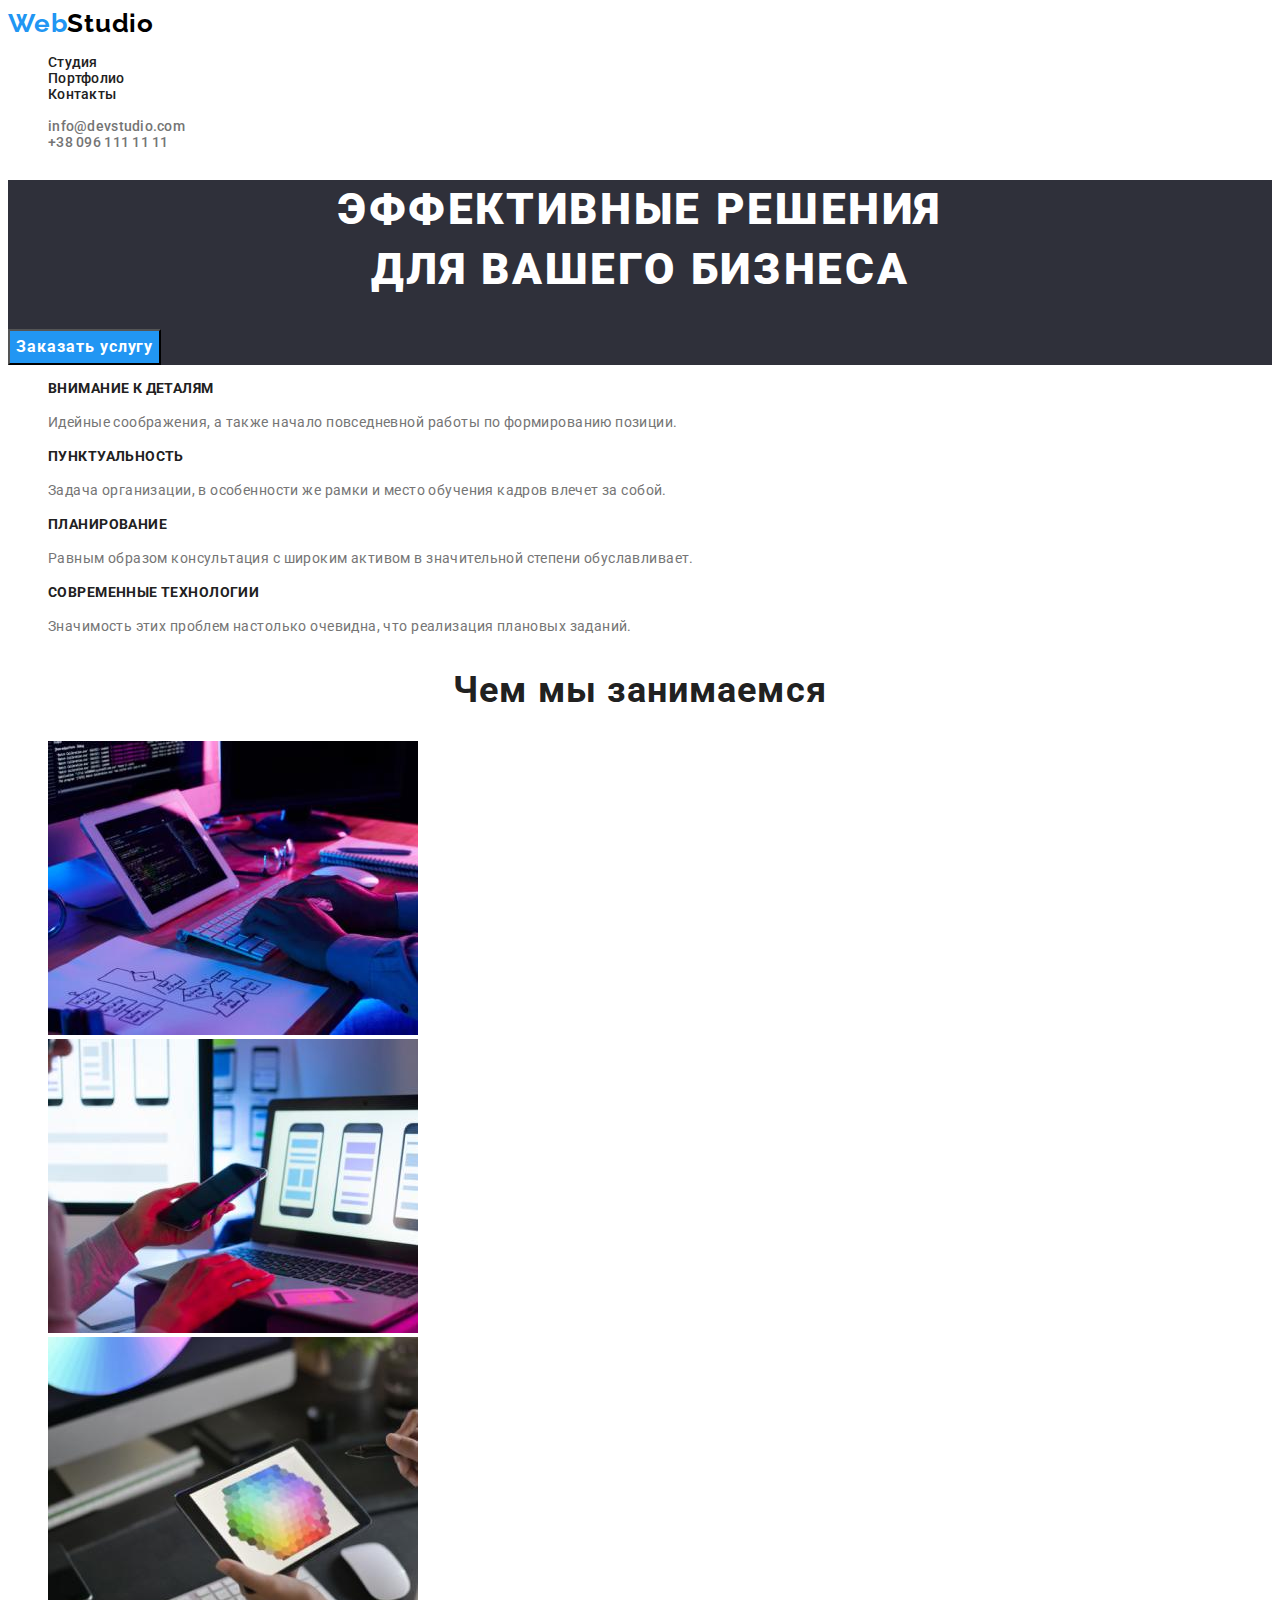
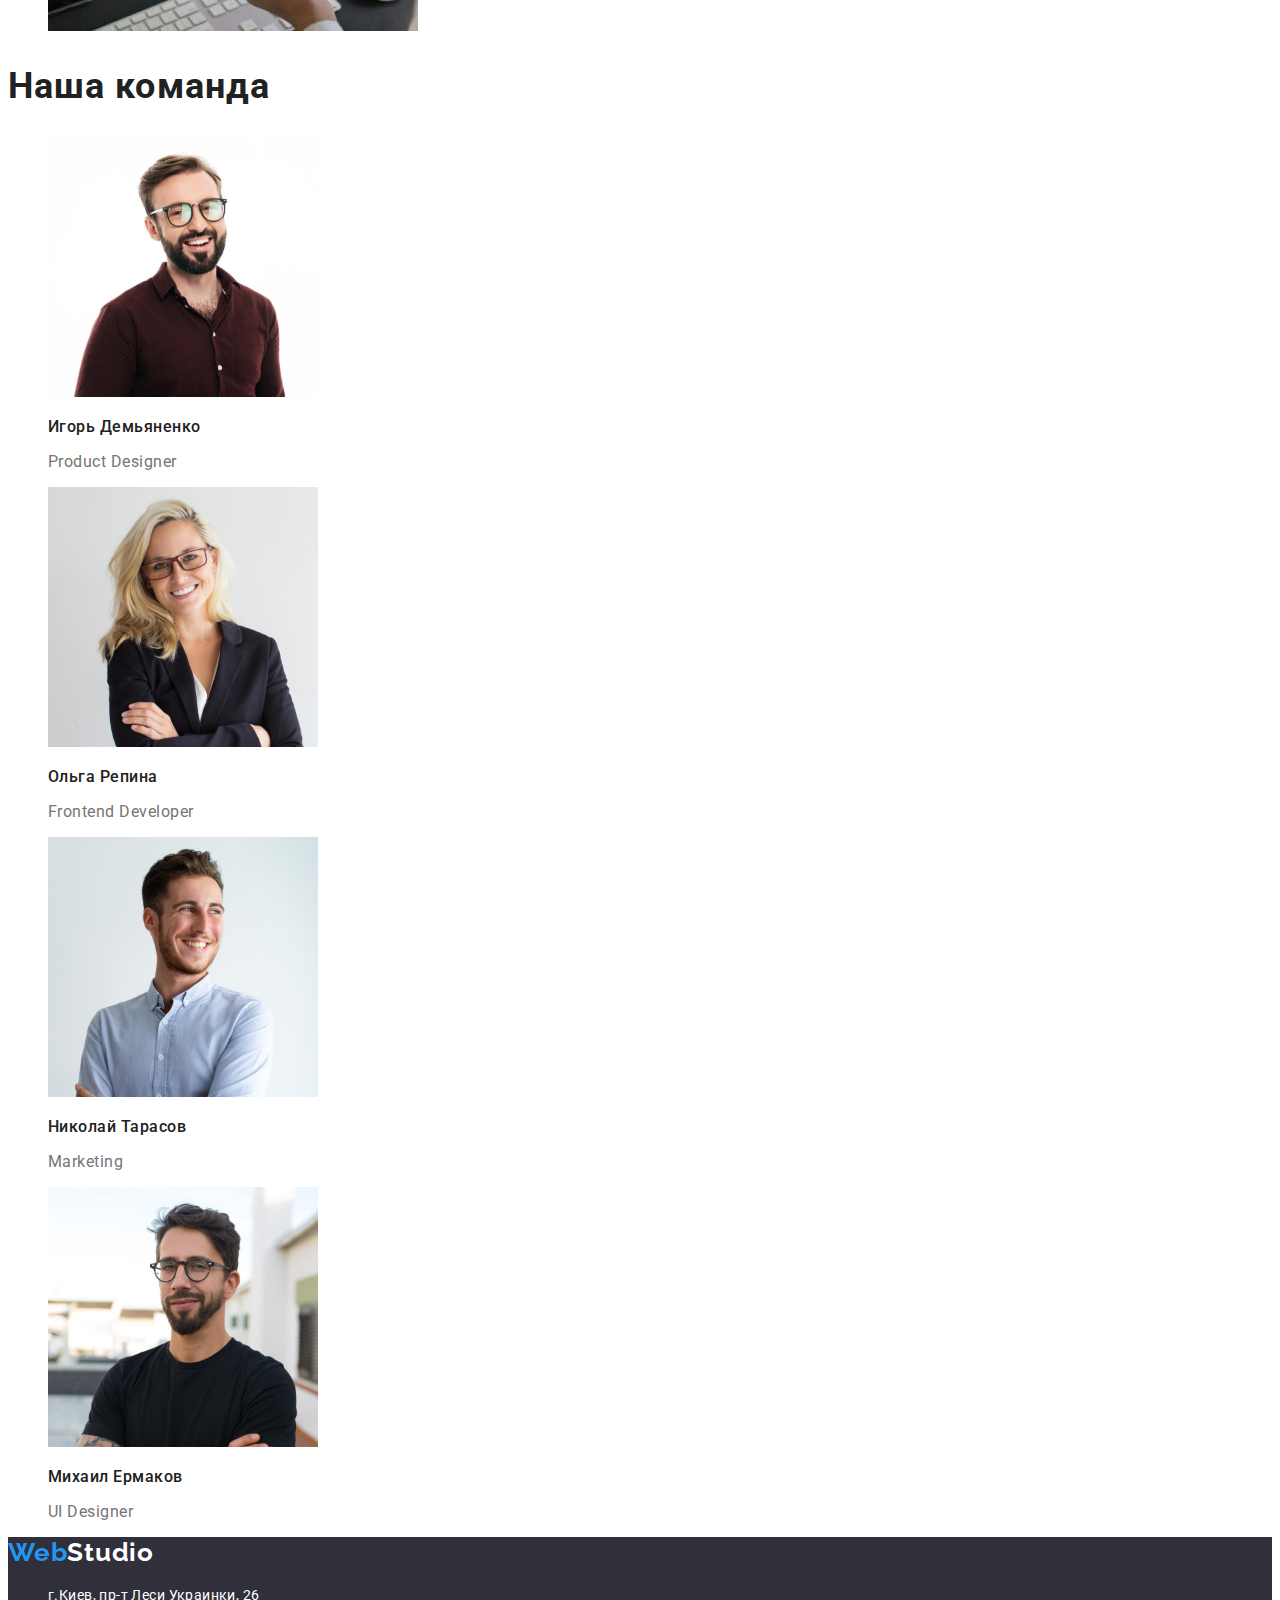
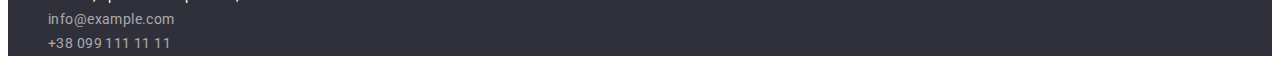
==== index.html @ 4996a62e "add" ====
<!DOCTYPE html>
<html lang="ru">
  <head>
    <meta charset="UTF-8" />
    <meta http-equiv="X-UA-Compatible" content="IE=edge" />
    <meta name="viewport" content="width=device-width, initial-scale=1.0" />
    <title>Wedstudio</title>
    <link rel="preconnect" href="https://fonts.googleapis.com">
    <link rel="preconnect" href="https://fonts.gstatic.com" crossorigin>
    <link href="https://fonts.googleapis.com/css2?family=Raleway:wght@700&family=Roboto:wght@400;500;700;900&display=swap" rel="stylesheet">
    <link rel="stylesheet" href="./css/style.css" />
  </head>
  <body>
    <header  class="header">
      <nav class="header-nav ">
        <a class="logo-header list" href ="./index.html" lang="en"><span class="logo-web">Web</span>Studio</span></a>
        <ul class="header-list">
          <li class="header-item"><a href="" class="header-link list">Студия</a></li>
          <li class="header-item" ><a href="./portfolio.html"class="header-link list">Портфолио</a></li>
          <li class="header-item "><a href="" class="header-link list">Контакты</a></li>
        </ul>
      </nav>
      <ul class="header-contacts list">
        <li class="header-item">
          <a href="mailto:info@devstudio.com" class="header-mail list">info@devstudio.com </a>
        </li>
        <li class="header-item">
          <a href="tel:+380961111111" class="header-tel list">+38 096 111 11 11 </a></li>
      </ul>
    </header>
    <main>
      <section class="hero">
        <h1 class="hero-title">Эффективные решения <br>для вашего бизнеса</h1>
        <button class="hero-btn" type="button" >Заказать услугу</button>
      </section >
      <section class="description">
        <ul class="description-list list">
          <li class="description-item">
            <h3 class="description-title">Внимание к деталям</h3>
            <p class="description-text">
              Идейные соображения, а также начало повседневной работы по
              формированию позиции.
            </p>
          </li>
          <li class="description-item">
            <h3 class="description-title" >Пунктуальность</h3>
            <p class="description-text" >
              Задача организации, в особенности же рамки и место обучения кадров
              влечет за собой.
            </p>
          </li>
          <li class="description-item">
            <h3 class="description-title">Планирование</h3>
            <p class="description-text">
              Равным образом консультация с широким активом в значительной
              степени обуславливает.
            </p>
          </li>
          <li class="description-item">
            <h3 class="description-title">Современные технологии</h3>
            <p class="description-text">
              Значимость этих проблем настолько очевидна, что реализация
              плановых заданий.
            </p>
          </li>
        </ul>
      </section>
      <section class="about">
        <h2 class="about-title">Чем мы занимаемся</h2>
        <ul class="about-picture list">
          <li>
            <img
              src="./images/computer.jpg"
              alt="computer"
              width="370"
              height="294"
            />
          </li>
          <li>
            <img
              src="./images/telephone.jpg"
              alt="telephone"
              width="370"
              height="294"
            />
          </li>
          <li>
            <img
              src="./images/tablet.jpg"
              alt="tablet"
              width="370"
              height="294"
            />
          </li>
        </ul>
      </section>
      <section class="team">
        <h2 class="team-title">Наша команда</h2>
        <ul class="team-picture">
          <li>
            <img
              src="./images/designer.jpg"
              alt="designer"
              width="270"
              height="260"
            />
            <h3 class="team-name">Игорь Демьяненко</h3>
            <p class="team-text">Product Designer</p>
          </li>
          <li>
            <img
              src="./images/developer.jpg"
              alt="developer"
              width="270"
              height="260"
            />
            <h3 class="team-name">Ольга Репина</h3>
            <p class="team-text">Frontend Developer</p>
          </li>
          <li>
            <img
              src="./images/marketing.jpg"
              alt="marketing"
              width="270"
              height="260"
            />
            <h3 class="team-name">Николай Тарасов</h3>
            <p class="team-text">Marketing</p>
          </li>
          <li>
            <img
              src="./images/designer 2.jpg"
              alt="designer 2"
              width="270"
              height="260"
            />
            <h3 class="team-name">Михаил Ермаков</h3>
            <p class="team-text">UI Designer</p>
          </li>
        </ul>
      </section>
    </main>
    <footer class="contact">
      <a class="logo-footer list" href ="/index.html" lang="en"><span class="logo-web">Web</span><span>Studio</span></a>
      <address class="contact-adress ">
        <ul class="contact-list list ">
          <li class="contact-item ">
            <a
              href =" https://g.page/stamp-capital?share"
              target="_blank"class="contact-map list"
              rel="noopener noreferrer nofollow"
              >г.Киев, пр-т Леси Украинки, 26</a
            >
          </li>
          <li><a href="mailto:info@example.com" class="contact-email list">info@example.com</a></li>
          <li><a class="contact-tel list" href="tel:+380991111111">+38 099 111 11 11</a></li>
        </ul>
      </address>
    </footer>
  </body>
</html>
---- css/style.css ----
:root {
   --first-text-color:  #212121;
   --secondary-text-color:#757575;
   --hover-color:  #2196F3;
}

body{
    font-family: 'Roboto', sans-serif;
}

.list{
    list-style: none;
}

.list{
    text-decoration: none;

}

/*-------------HEADER------*/

.logo-header
{
     font-family: 'Raleway',sans-serif;
     font-weight: 700;
     font-size: 26px;
     line-height: 1.19;
     letter-spacing: 0.03em; 
     color: #000000;
}   
.logo-web {
    font-family: 'Raleway', sans-serif;
    font-weight: 700;
    font-size: 26px;
    line-height: 1.19;
    letter-spacing: 0.03em;
    color: #2196F3;
}
.header-item{
    font-weight: 500;
     font-size: 14px;
    line-height: 1.14;
    list-style: none;
    letter-spacing: 0.02em;
    color: var(--first-text-color);
}


.header-link{
    font-weight: 500;
    font-size: 14px;
    line-height: 1.14;
    list-style: none;
    letter-spacing: 0.02em;
    color:var(--first-text-color);
}
.header-link:hover, 
.header-link:focus {
    color: var(--hover-color)
}

.header-mail{
    font-weight: 500;
    font-size: 14px;
    line-height: 1.14;
    letter-spacing: 0.02em;
    color: var(--secondary-text-color);
}
.header-mail:hover,
.header-mail:focus {
    color: var(--hover-color)}

.header-tel{
    font-weight: 500;
    font-size: 14px;
    line-height: 1.14;
    letter-spacing: 0.02em;
    color: var(--secondary-text-color);
 }
.header-tel:hover,
.header-tel:focus {
    color: var(--hover-color)
}
     /*--------HERO-----------*/
.hero {
    background:#2F303A;
}
    
.hero-title {
    font-weight: 900;
    font-size: 44px;
    line-height: 1.36;
    text-align: center;
    letter-spacing: 0.06em;
    text-transform: uppercase;
    color: #FFFFFF;
}
 .hero-btn {
    font-family:inherit;
    font-weight: 700;
    font-size: 16px;
    line-height: 1.88;
    display: flex;
    align-items: center;
    text-align: center;
    letter-spacing: 0.06em;
    cursor: pointer;
    color: #FFFFFF;
    background-color: #2196F3;} 
    
.hero-btn:hover,
.hero-btn:focus {
    background: #188CE8; 
}  



        /*--------DESCRIPTION-----------*/



.description-title {
    font-weight: 700;
    font-size: 14px;
    line-height: 1.14;
    letter-spacing: 0.03em;
    text-transform: uppercase;
    color:var(--first-text-color);
}

.description-text {
    font-weight: 400;
    font-size: 14px;
    line-height: 1.71;
    letter-spacing: 0.03em;
    color: var(--secondary-text-color);
}

/*---------------ABOUT---------*/

.about-title{
    font-weight: 700;
    font-size: 36px;
    line-height: 1.17;
    text-align: center;
    letter-spacing: 0.03em;
    color: var(--first-text-color);
}

/*---------------TEAM---------*/

.team-title {
    font-weight: 700;
    font-size: 36px;
    line-height: 1.17;
    letter-spacing: 0.03em;
    color: var(--first-text-color);
}

 .team-name {
    font-weight: 500;
    font-size: 16px;
    line-height: 1.19;
    letter-spacing: 0.03em;
    color: var(--first-text-color);
    
 }

 .team-picture {
    list-style: none;
    }

.team-text {
    font-weight: 400;
    font-size: 16px;
    line-height: 1.19;
    letter-spacing: 0.03em;
    color: var(--secondary-text-color);
}

/*---------------FOOTER--------*/

.logo-footer{
    font-family: 'Raleway', sans-serif;
    font-weight: 700;
    font-size: 26px;
    line-height: 1.19;
    letter-spacing: 0.03em;
    color: #FFFFFF;
}
.contact {
    background-color: #2F303A;;
}
.contact-adress {
    font-style: normal
}
.contact-map {
    font-style: normal;
    font-weight: 400;
    font-size: 14px;
    line-height: 1.71;
    letter-spacing: 0.03em;
    color: #FFFFFF;}

.contact-map:hover,
.contact-map:focus{
  color: var(--hover-color);
 }
.contact-email {
    font-style: normal;
    font-weight: 400;
    font-size: 14px;
    line-height: 1.71;
    letter-spacing: 0.03em;
    color: rgba(255, 255, 255, 0.6);
}
.contact-email:hover,
.contact-email:focus {
    color:var(--hover-color);
}
.contact-tel{
    font-style: normal;
    font-weight: 400;
    font-size: 14px;
    line-height: 1.71;
    letter-spacing: 0.03em;
    color: rgba(255, 255, 255, 0.6);
}
  .contact-tel:hover,
  .contact-tel:focus {
      color: var(--hover-color)

  }
   /*-----------------PORTFOLIO---------*/
    .button-link {
    font-family: inherit;
    font-weight: 500;
    font-size: 16px;
    line-height: 1.62;
    text-align: center;
    letter-spacing: 0.03em;
    cursor: pointer;
    color: #212121;
   }
    .button-link:hover,
    .button-link:focus {
     background: var(--hover-color);
     color: #FFFFFF;
    }
    .portfolio-title {
     font-weight: 700;
     font-size: 18px;
     line-height: 2;
     letter-spacing: 0.06em;   
     color: var(--first-text-color);
   }
    .portfolio-text {
    font-weight: 400;
    font-size: 16px;
    line-height: 1.88;
    letter-spacing: 0.03em;
    color: var(--secondary-text-color);
    }
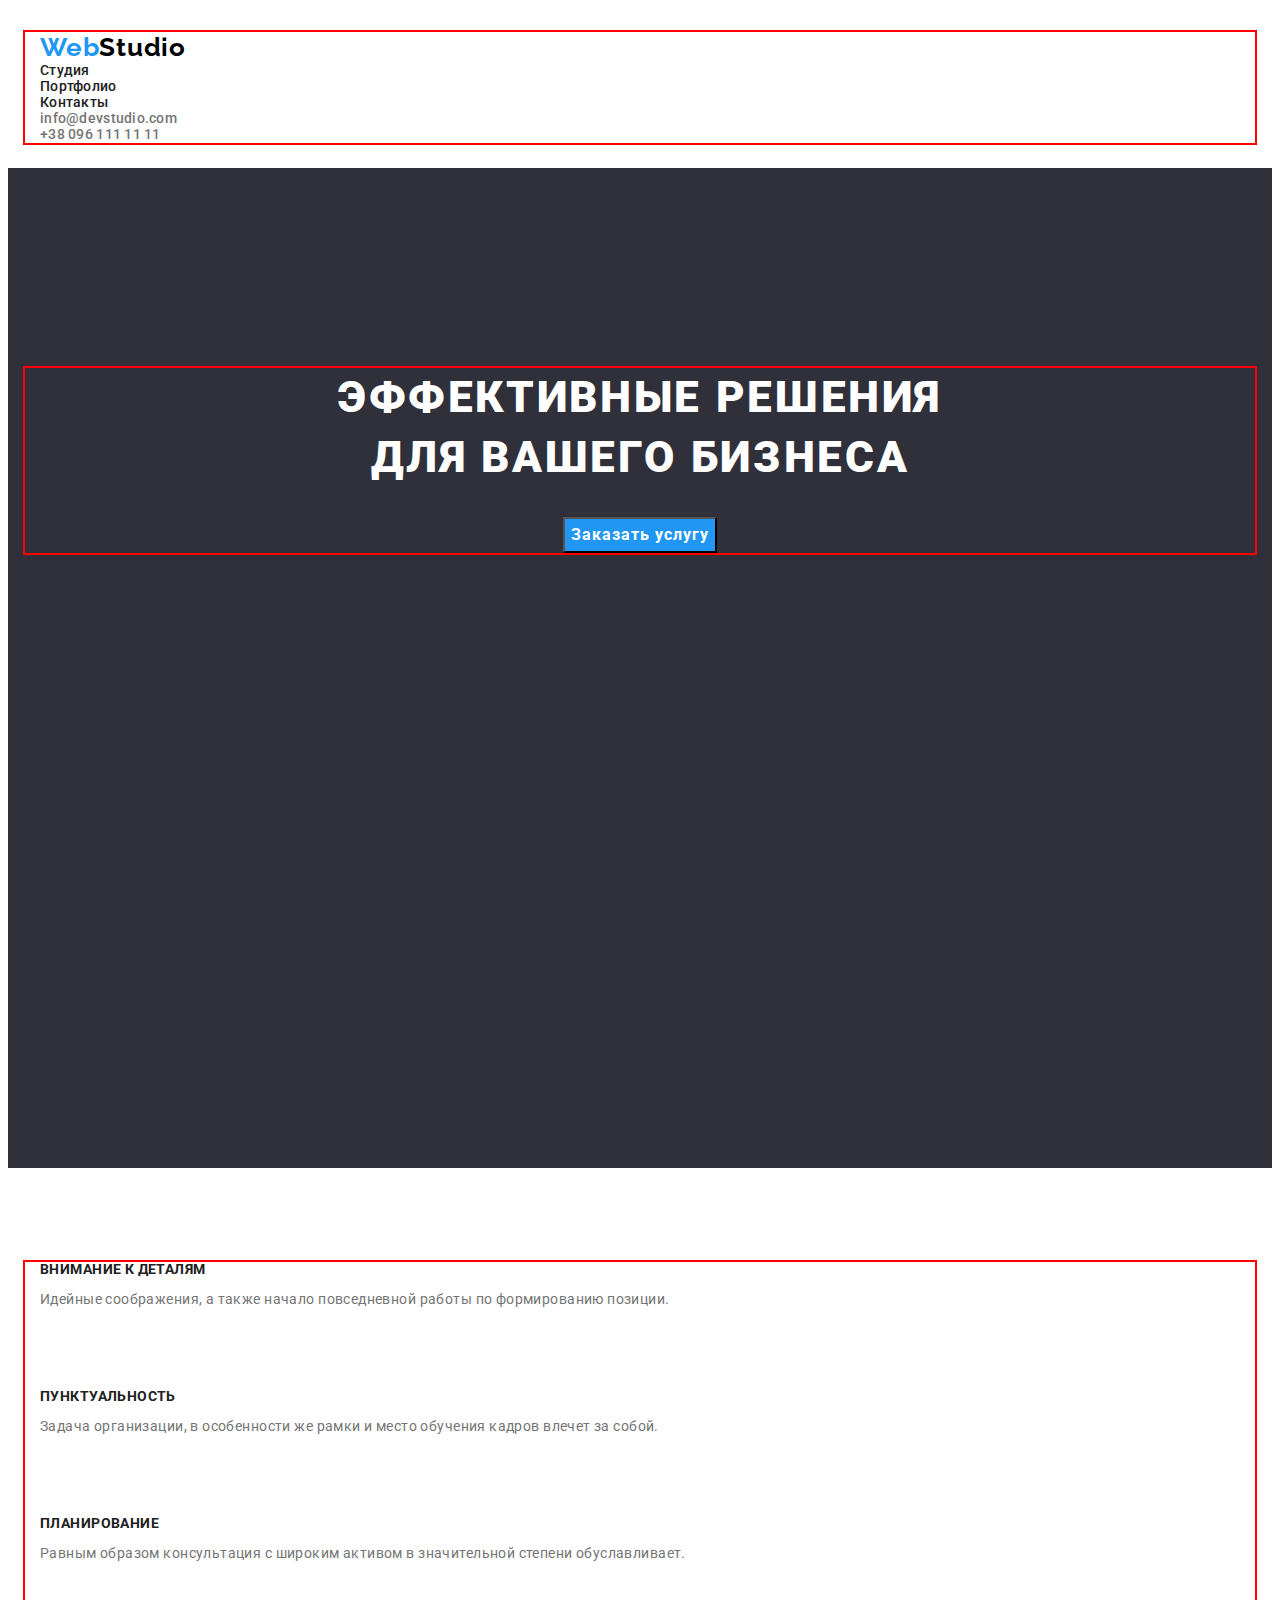
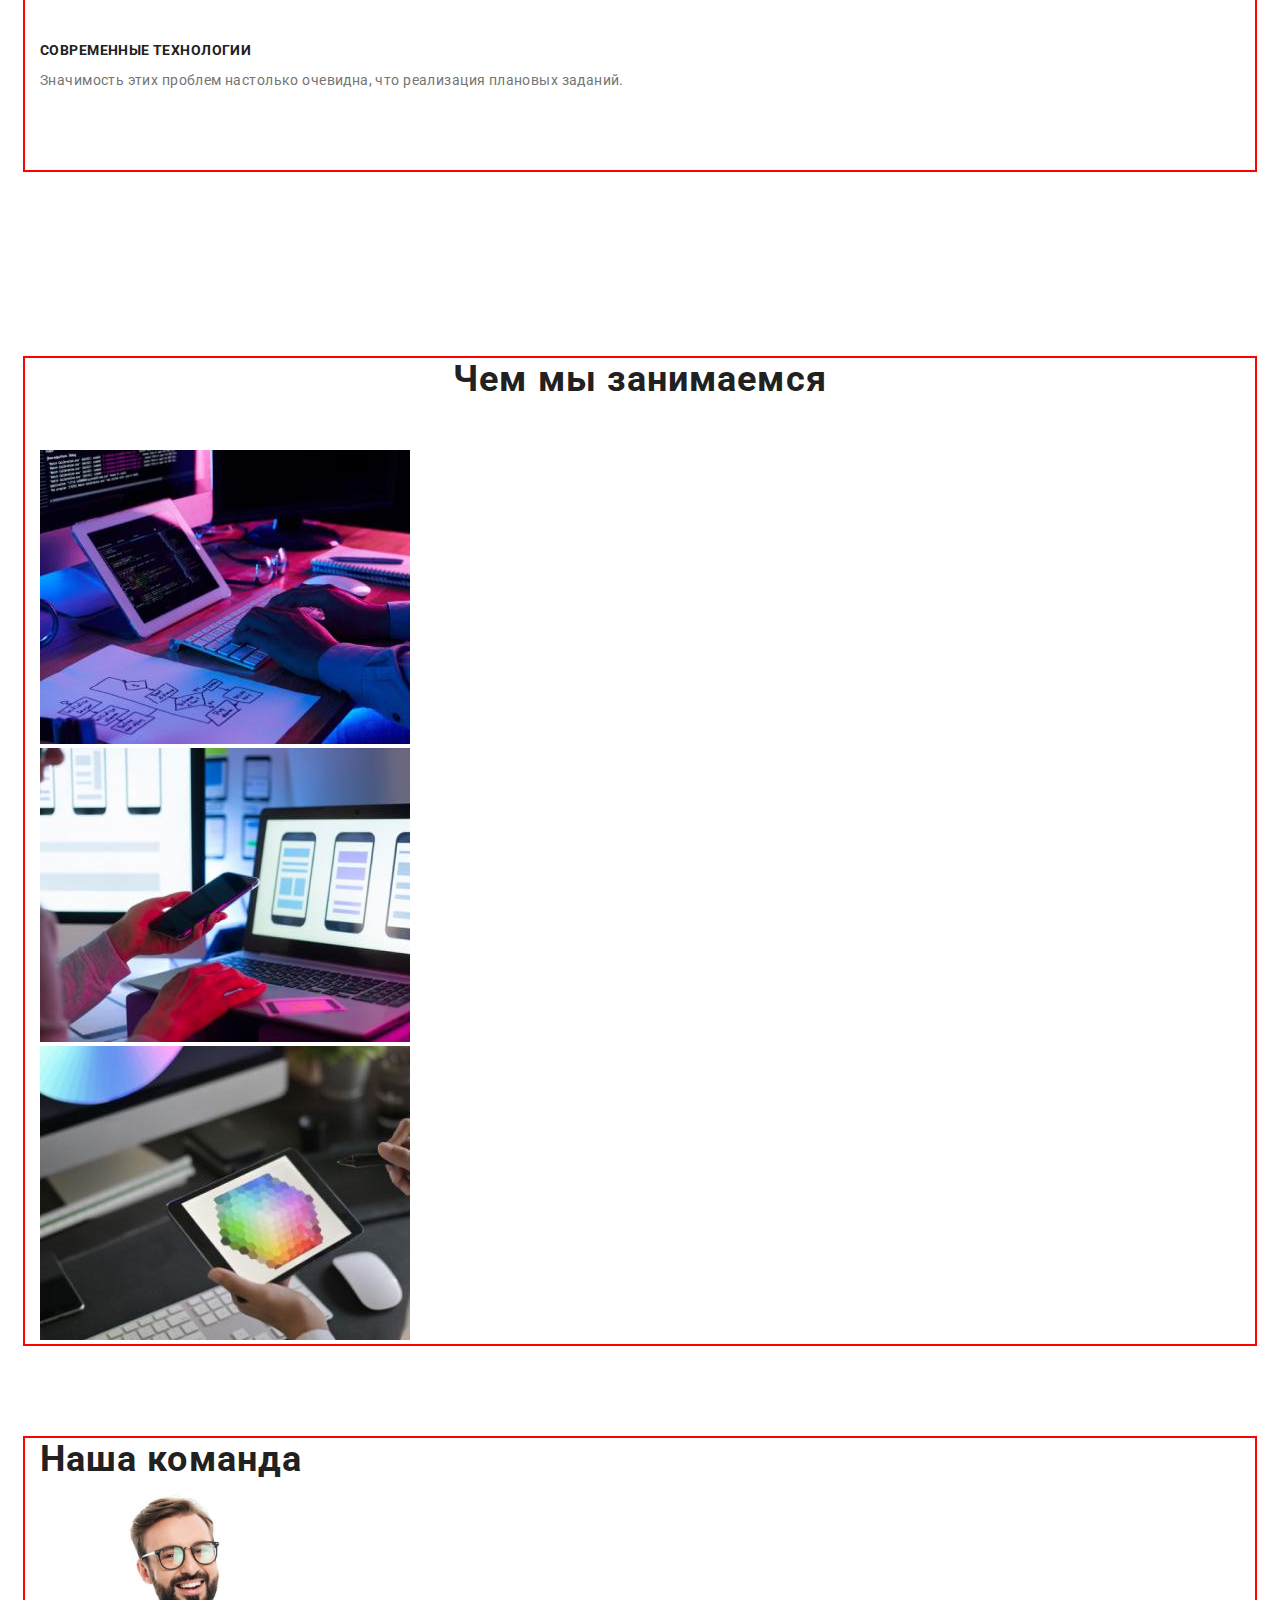
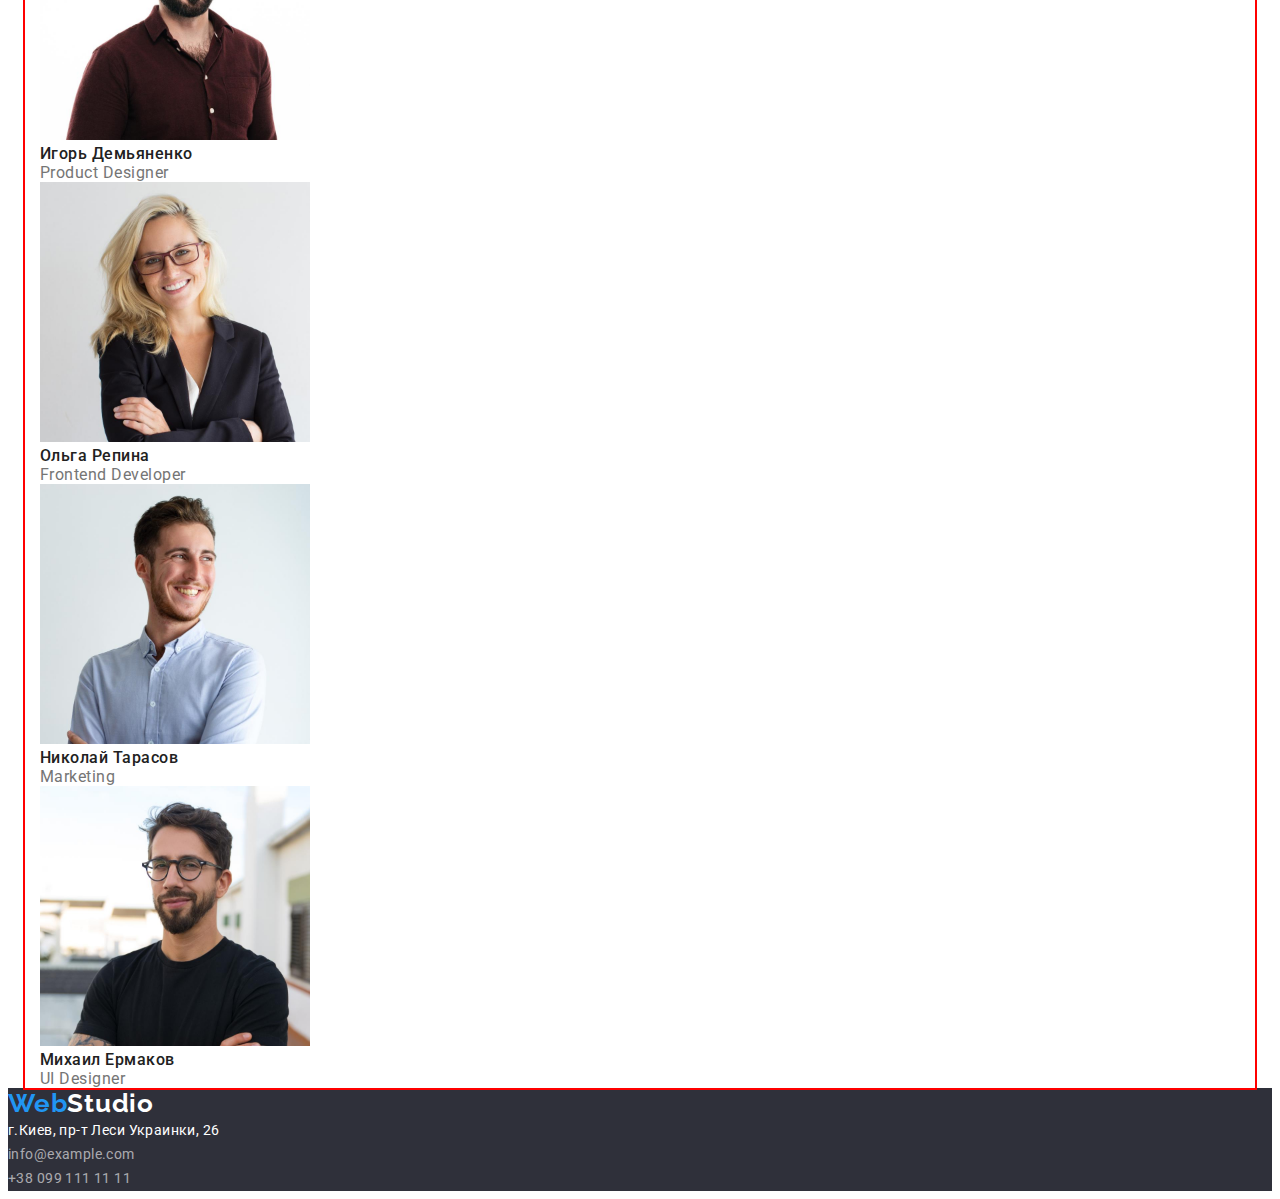
==== commit 8582ff42: "add" ====
--- a/index.html
+++ b/index.html
@@ -9,9 +9,11 @@
     <link rel="preconnect" href="https://fonts.gstatic.com" crossorigin>
     <link href="https://fonts.googleapis.com/css2?family=Raleway:wght@700&family=Roboto:wght@400;500;700;900&display=swap" rel="stylesheet">
     <link rel="stylesheet" href="./css/style.css" />
+    <link rel="stylesheet" href="https://cdnjs.cloudflare.com/ajax/libs/modern-normalize/1.1.0/modern-normalize.min.css" integrity="sha512-wpPYUAdjBVSE4KJnH1VR1HeZfpl1ub8YT/NKx4PuQ5NmX2tKuGu6U/JRp5y+Y8XG2tV+wKQpNHVUX03MfMFn9Q==" crossorigin="anonymous" referrerpolicy="no-referrer" />
   </head>
   <body>
     <header  class="header">
+      <div class="container">
       <nav class="header-nav ">
         <a class="logo-header list" href ="./index.html" lang="en"><span class="logo-web">Web</span>Studio</span></a>
         <ul class="header-list">
@@ -27,13 +29,17 @@
         <li class="header-item">
           <a href="tel:+380961111111" class="header-tel list">+38 096 111 11 11 </a></li>
       </ul>
+    </div>
     </header>
     <main>
       <section class="hero">
-        <h1 class="hero-title">Эффективные решения <br>для вашего бизнеса</h1>
+        <div class="container">
+        <h1 class="hero-title">Эффективные решения для вашего бизнеса</h1>
         <button class="hero-btn" type="button" >Заказать услугу</button>
-      </section >
-      <section class="description">
+      </div>
+    </section >
+      <section class="description section">
+        <div class="container">
         <ul class="description-list list">
           <li class="description-item">
             <h3 class="description-title">Внимание к деталям</h3>
@@ -64,9 +70,11 @@
             </p>
           </li>
         </ul>
+      </div>
       </section>
-      <section class="about">
-        <h2 class="about-title">Чем мы занимаемся</h2>
+      <section class="about section">
+        <div class="container">
+         <h2 class="about-title">Чем мы занимаемся</h2>
         <ul class="about-picture list">
           <li>
             <img
@@ -92,9 +100,11 @@
               height="294"
             />
           </li>
-        </ul>
-      </section>
+        </ul> 
+        </div>
+    </section>
       <section class="team">
+        <div class="container">
         <h2 class="team-title">Наша команда</h2>
         <ul class="team-picture">
           <li>
@@ -138,6 +148,7 @@
             <p class="team-text">UI Designer</p>
           </li>
         </ul>
+      </div>
       </section>
     </main>
     <footer class="contact">
--- a/css/style.css
+++ b/css/style.css
@@ -4,6 +4,15 @@
    --hover-color:  #2196F3;
 }
 
+p, h1, h2, h3, h4 ,h5, h6{
+    margin: 0;
+}
+
+ul, ol {
+    margin: 0;
+    padding-left: 0;
+}
+
 body{
     font-family: 'Roboto', sans-serif;
 }
@@ -14,10 +23,28 @@
 
 .list{
     text-decoration: none;
-
-}
-
+    
+}
+
+.container{
+    width: 1200px;
+    margin-left: auto;
+    margin-right: auto;
+    padding-left: 15px;
+    padding-right: 15px;
+    outline: 2px solid red;
+}
+ .section{
+    padding-top: 94px;
+    padding-bottom: 94px;
+ }
 /*-------------HEADER------*/
+
+.header{
+    padding-top: 24px;
+    padding-bottom: 25px;
+}
+
 
 .logo-header
 {
@@ -84,8 +111,14 @@
      /*--------HERO-----------*/
 .hero {
     background:#2F303A;
-}
-    
+    padding-top: 200px;
+    padding-bottom: 200px;
+    text-align: center;
+    height: 600px;
+    
+   
+    
+}   
 .hero-title {
     font-weight: 900;
     font-size: 44px;
@@ -94,6 +127,10 @@
     letter-spacing: 0.06em;
     text-transform: uppercase;
     color: #FFFFFF;
+    margin-left: auto;
+    margin-right: auto;
+    margin-bottom: 30px;
+    max-width: 696px;
 }
  .hero-btn {
     font-family:inherit;
@@ -106,7 +143,10 @@
     letter-spacing: 0.06em;
     cursor: pointer;
     color: #FFFFFF;
-    background-color: #2196F3;} 
+    background-color: #2196F3;
+    margin-left: auto;
+    margin-right: auto;
+} 
     
 .hero-btn:hover,
 .hero-btn:focus {
@@ -117,7 +157,11 @@
 
         /*--------DESCRIPTION-----------*/
 
-
+ 
+    
+ .description-list{
+    margin-right: 30px;
+ }
 
 .description-title {
     font-weight: 700;
@@ -126,6 +170,7 @@
     letter-spacing: 0.03em;
     text-transform: uppercase;
     color:var(--first-text-color);
+    margin-bottom: 10px;
 }
 
 .description-text {
@@ -134,9 +179,12 @@
     line-height: 1.71;
     letter-spacing: 0.03em;
     color: var(--secondary-text-color);
+    height: 101px;
+   
 }
 
 /*---------------ABOUT---------*/
+
 
 .about-title{
     font-weight: 700;
@@ -145,6 +193,7 @@
     text-align: center;
     letter-spacing: 0.03em;
     color: var(--first-text-color);
+    margin-bottom: 50px;
 }
 
 /*---------------TEAM---------*/
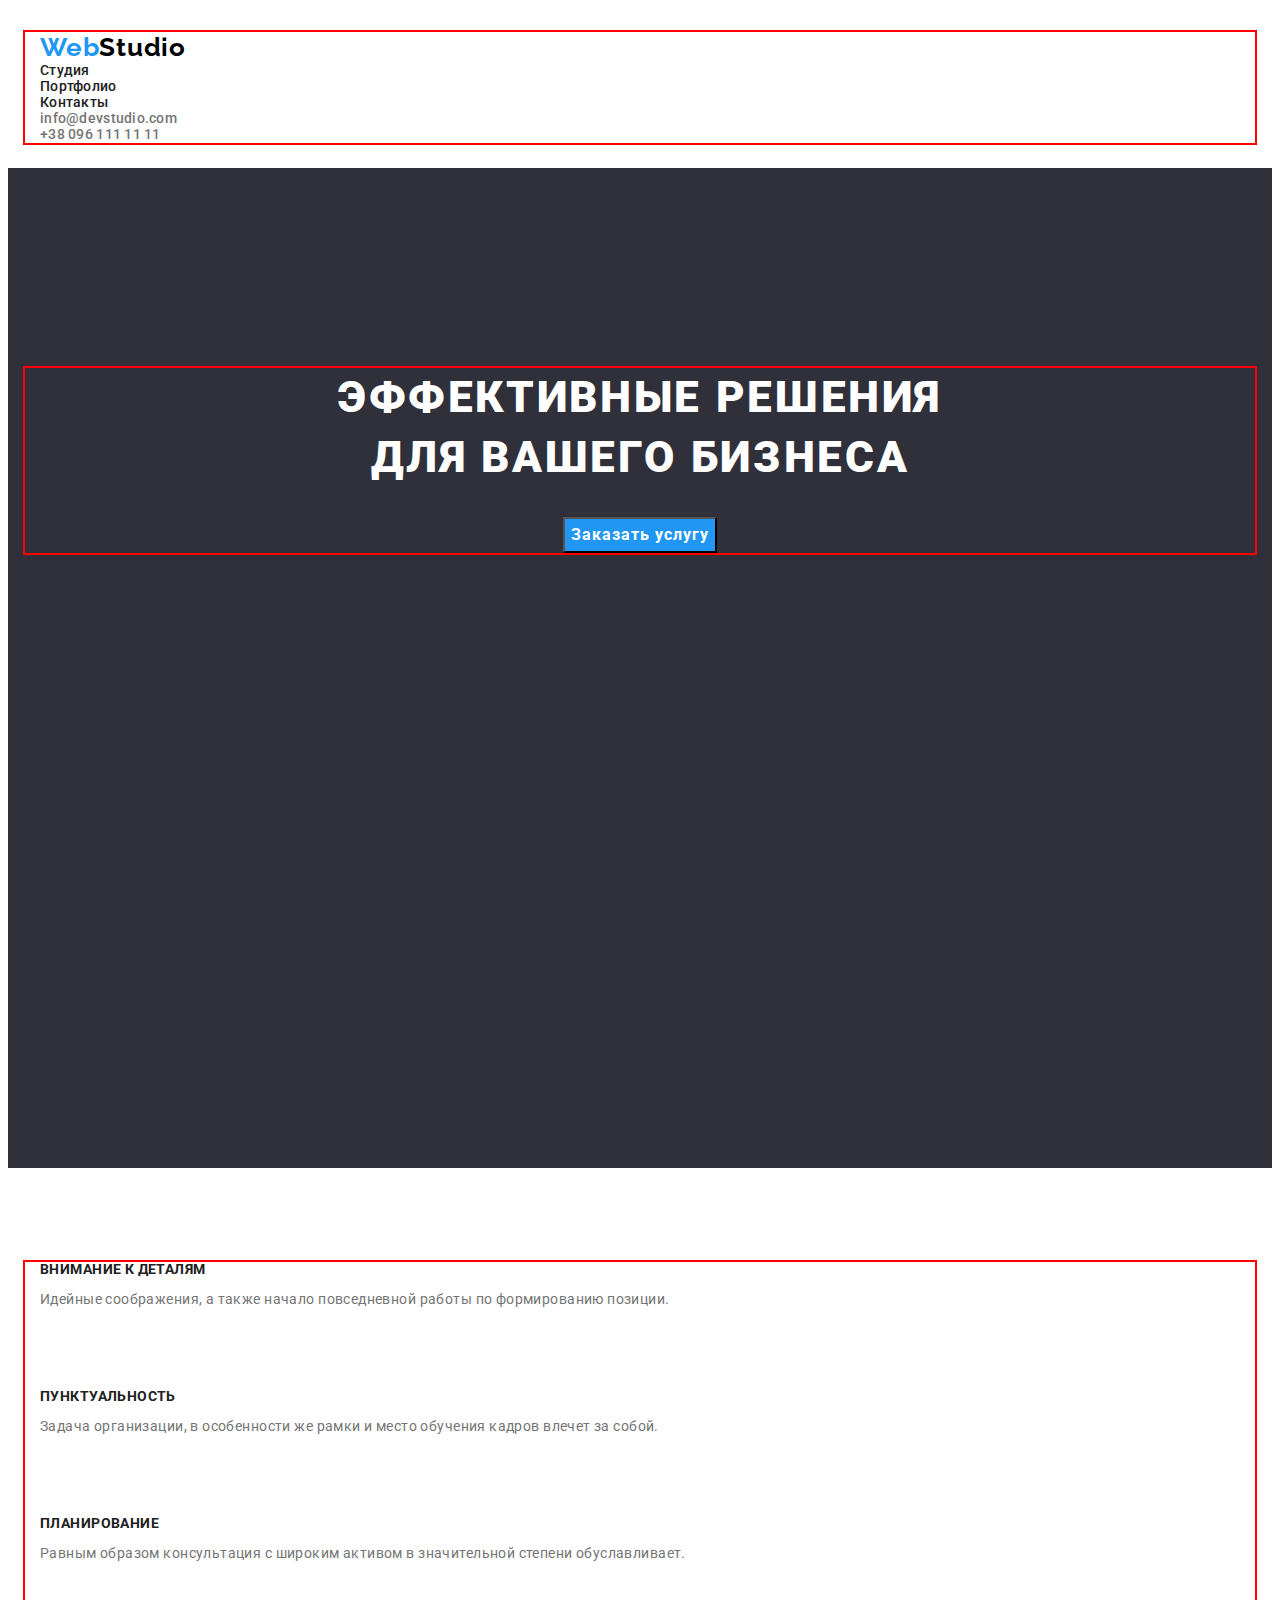
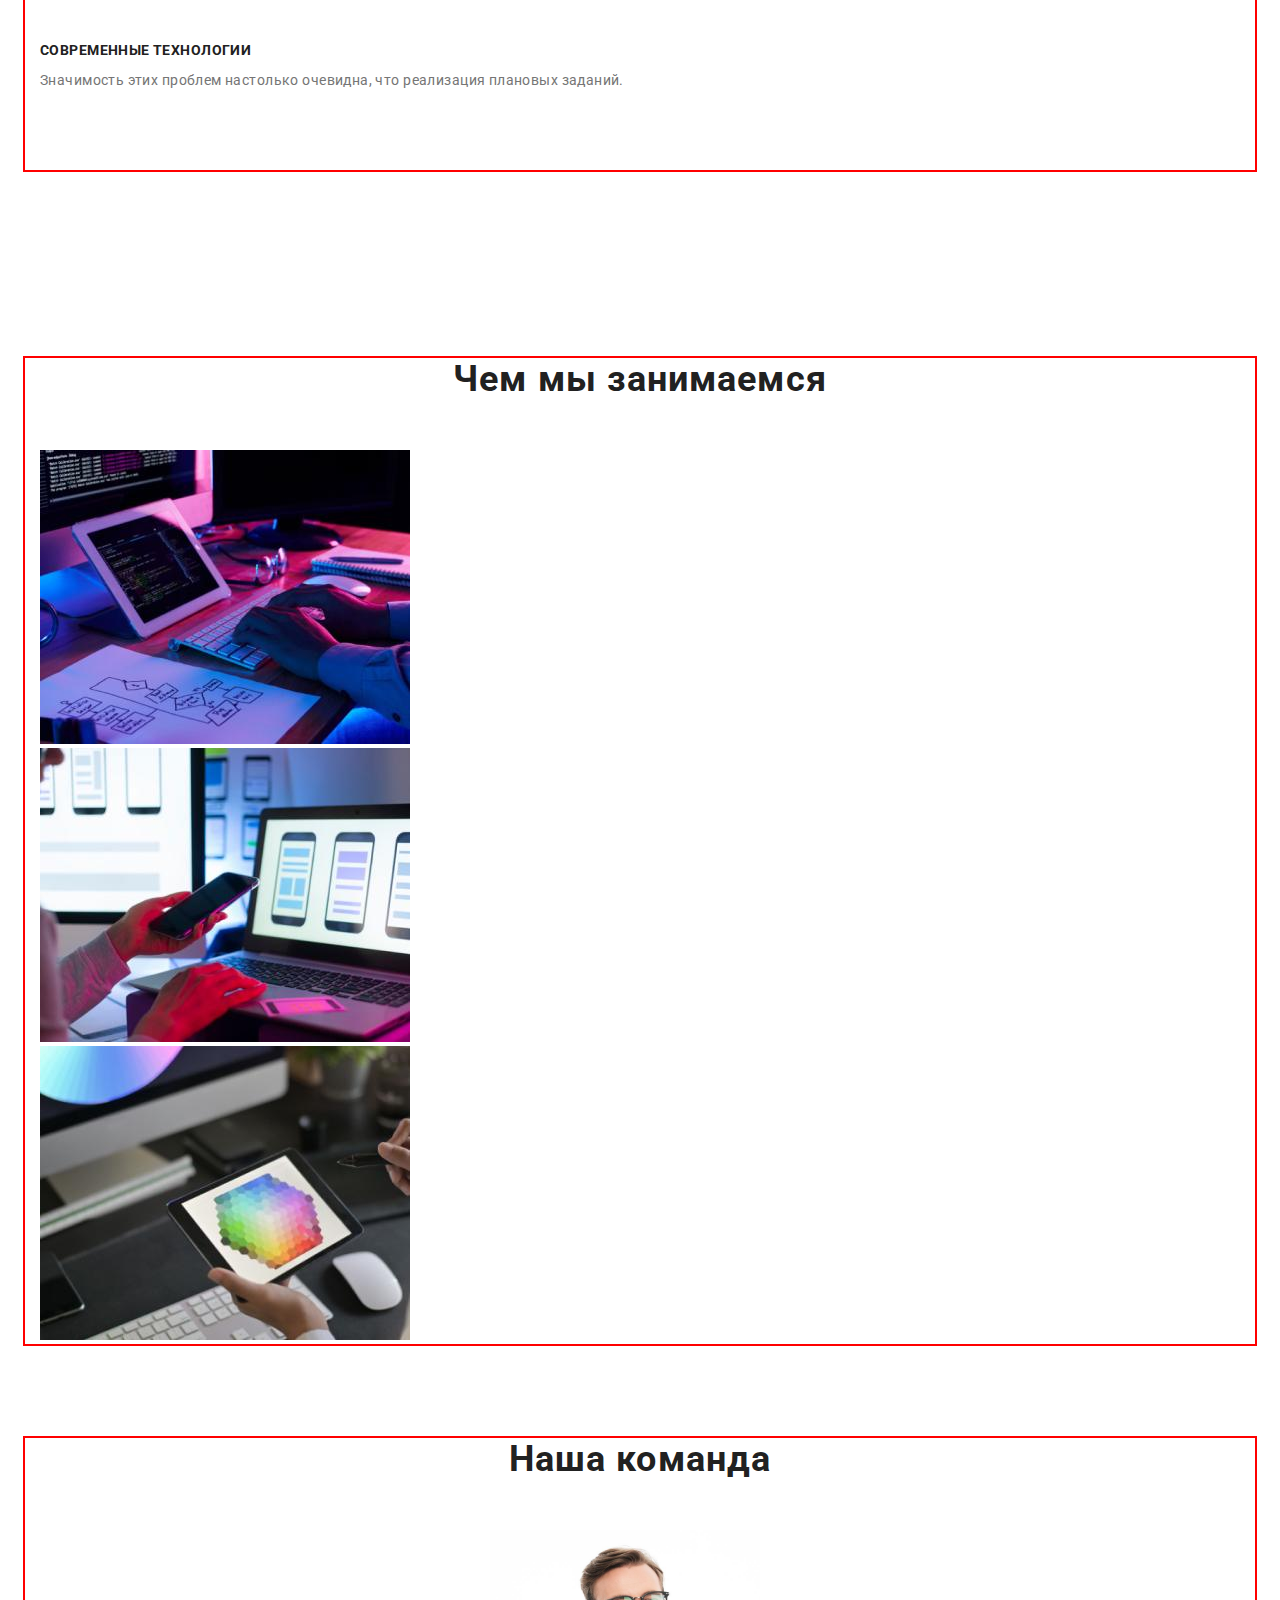
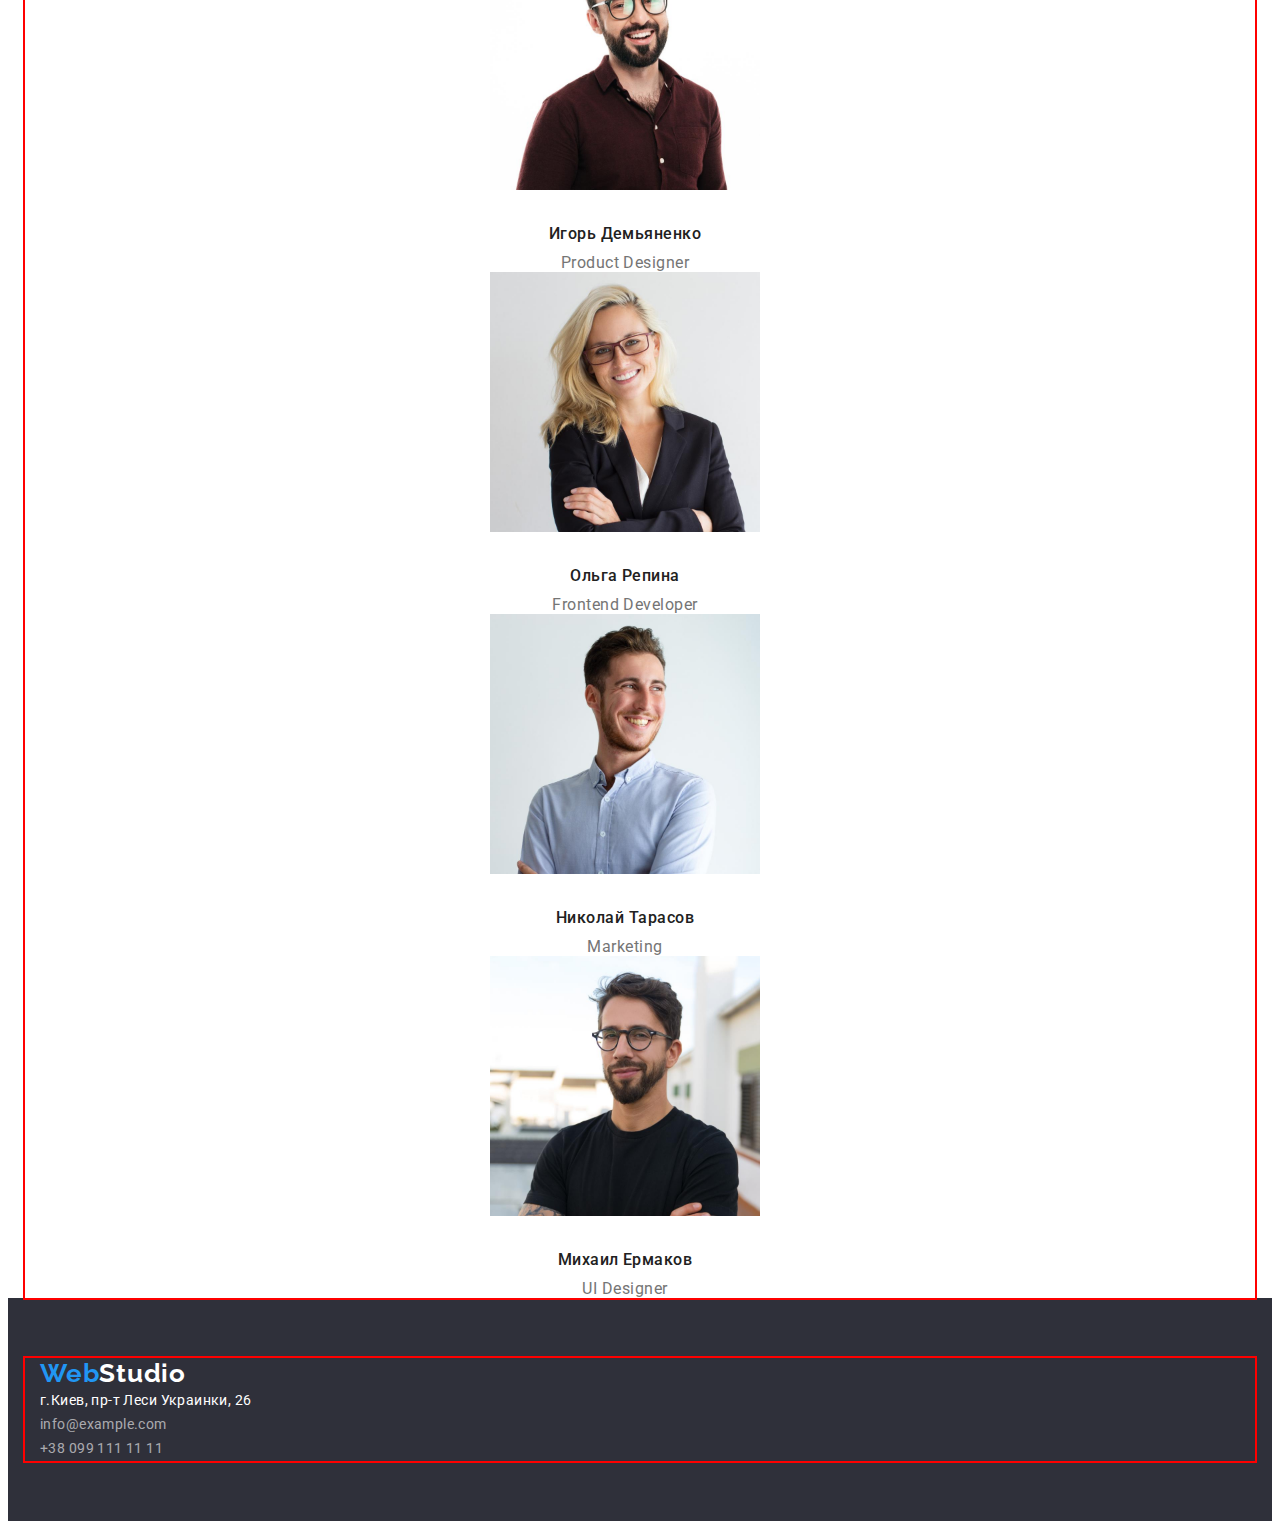
==== commit caa745c0: "add" ====
--- a/index.html
+++ b/index.html
@@ -152,6 +152,7 @@
       </section>
     </main>
     <footer class="contact">
+      <div class="container">
       <a class="logo-footer list" href ="/index.html" lang="en"><span class="logo-web">Web</span><span>Studio</span></a>
       <address class="contact-adress ">
         <ul class="contact-list list ">
@@ -167,6 +168,7 @@
           <li><a class="contact-tel list" href="tel:+380991111111">+38 099 111 11 11</a></li>
         </ul>
       </address>
+     </div>
     </footer>
   </body>
 </html>
--- a/css/style.css
+++ b/css/style.css
@@ -204,6 +204,8 @@
     line-height: 1.17;
     letter-spacing: 0.03em;
     color: var(--first-text-color);
+    margin-bottom: 50px;
+    text-align: center;
 }
 
  .team-name {
@@ -212,12 +214,16 @@
     line-height: 1.19;
     letter-spacing: 0.03em;
     color: var(--first-text-color);
+    margin-top: 30px;
     
  }
 
  .team-picture {
     list-style: none;
+    margin-right: 30px;
+    text-align: center;
     }
+ 
 
 .team-text {
     font-weight: 400;
@@ -225,6 +231,7 @@
     line-height: 1.19;
     letter-spacing: 0.03em;
     color: var(--secondary-text-color);
+    margin-top: 10px;
 }
 
 /*---------------FOOTER--------*/
@@ -236,12 +243,20 @@
     line-height: 1.19;
     letter-spacing: 0.03em;
     color: #FFFFFF;
+    margin-bottom: 20px;
 }
 .contact {
-    background-color: #2F303A;;
-}
+    background-color: #2F303A;
+    padding-top: 60px;
+    padding-bottom: 60px;
+}
+
+.contact-list{
+    
+}
+
 .contact-adress {
-    font-style: normal
+    font-style: normal;
 }
 .contact-map {
     font-style: normal;
@@ -249,7 +264,9 @@
     font-size: 14px;
     line-height: 1.71;
     letter-spacing: 0.03em;
-    color: #FFFFFF;}
+    color: #FFFFFF;
+    margin-bottom: 9px;
+}
 
 .contact-map:hover,
 .contact-map:focus{
@@ -262,6 +279,7 @@
     line-height: 1.71;
     letter-spacing: 0.03em;
     color: rgba(255, 255, 255, 0.6);
+    margin-bottom: 9px;
 }
 .contact-email:hover,
 .contact-email:focus {
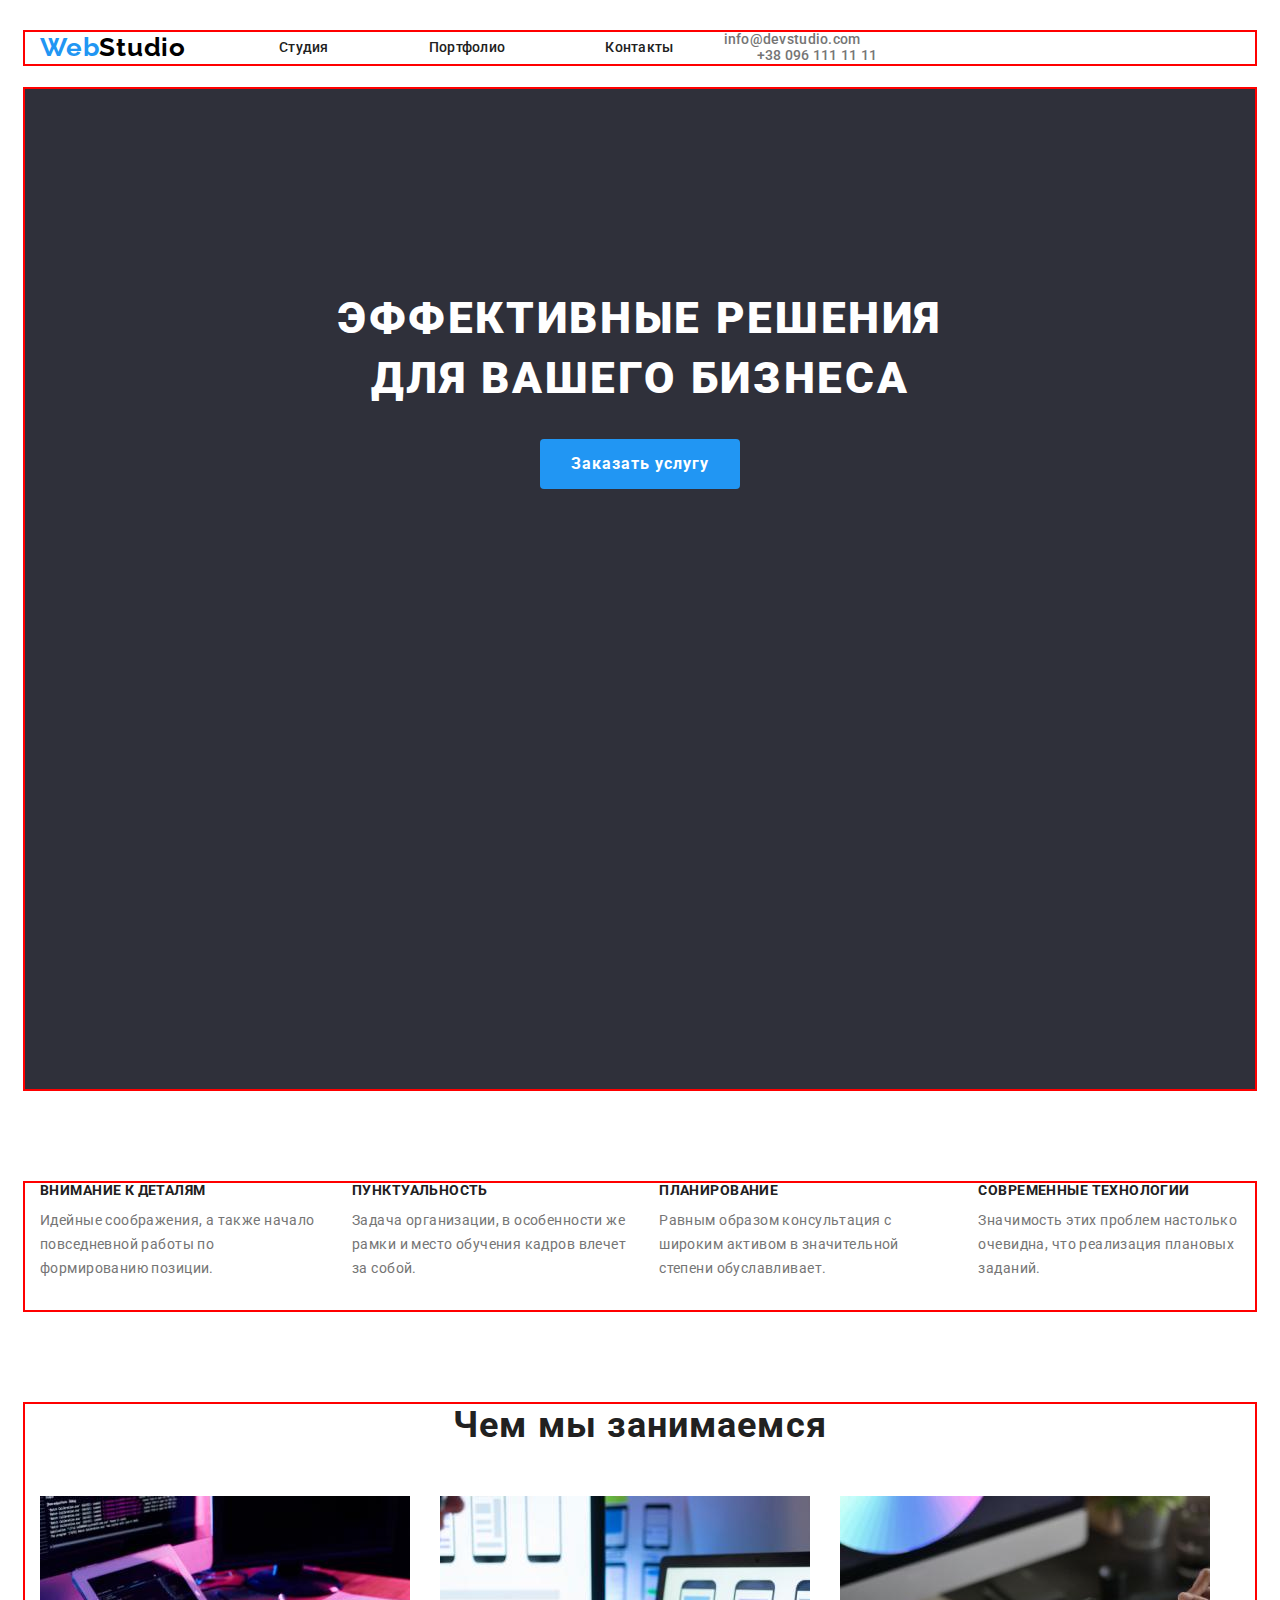
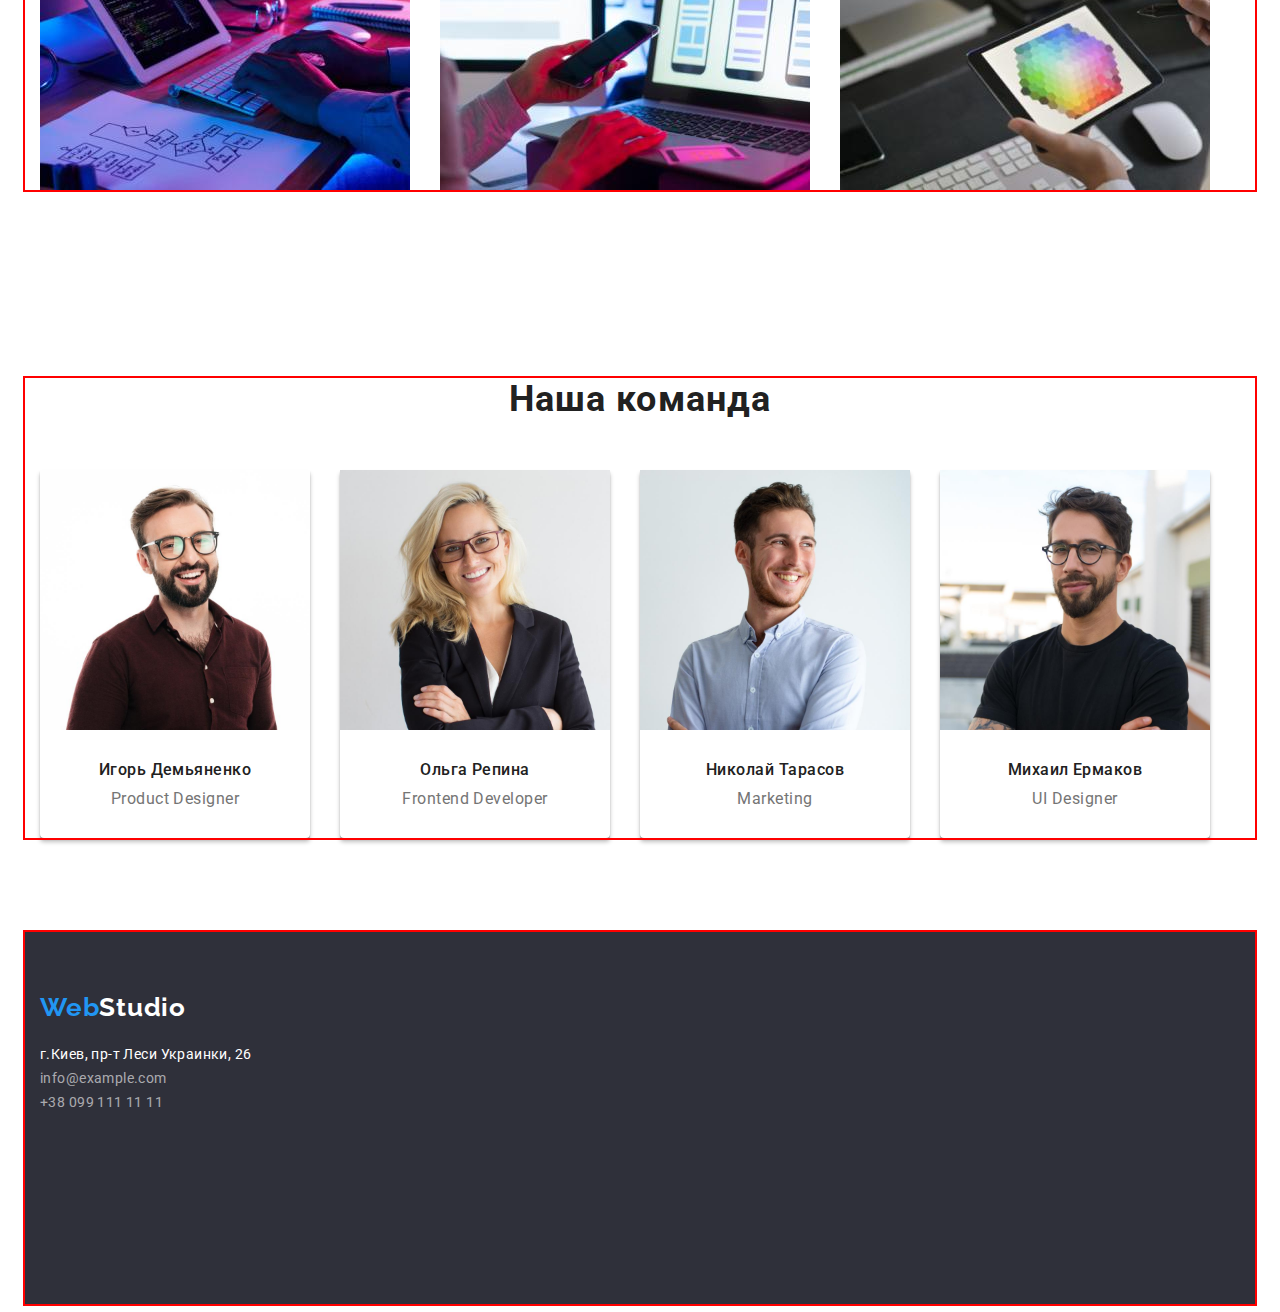
==== commit 265193c9: "add" ====
--- a/index.html
+++ b/index.html
@@ -13,8 +13,8 @@
   </head>
   <body>
     <header  class="header">
-      <div class="container">
-      <nav class="header-nav ">
+      <div class="container header-container">
+      <nav class="header-nav">
         <a class="logo-header list" href ="./index.html" lang="en"><span class="logo-web">Web</span>Studio</span></a>
         <ul class="header-list">
           <li class="header-item"><a href="" class="header-link list">Студия</a></li>
@@ -24,22 +24,24 @@
       </nav>
       <ul class="header-contacts list">
         <li class="header-item">
+          <div class="header-connect">
           <a href="mailto:info@devstudio.com" class="header-mail list">info@devstudio.com </a>
         </li>
         <li class="header-item">
           <a href="tel:+380961111111" class="header-tel list">+38 096 111 11 11 </a></li>
-      </ul>
-    </div>
+     </div>
+     </ul>
+  </div>
     </header>
     <main>
       <section class="hero">
-        <div class="container">
+        <div class="container hero-container">
         <h1 class="hero-title">Эффективные решения для вашего бизнеса</h1>
         <button class="hero-btn" type="button" >Заказать услугу</button>
       </div>
     </section >
       <section class="description section">
-        <div class="container">
+        <div class="container description-container">
         <ul class="description-list list">
           <li class="description-item">
             <h3 class="description-title">Внимание к деталям</h3>
@@ -72,7 +74,7 @@
         </ul>
       </div>
       </section>
-      <section class="about section">
+      <section class="about section-second">
         <div class="container">
          <h2 class="about-title">Чем мы занимаемся</h2>
         <ul class="about-picture list">
@@ -103,11 +105,11 @@
         </ul> 
         </div>
     </section>
-      <section class="team">
+      <section class="team section">
         <div class="container">
         <h2 class="team-title">Наша команда</h2>
         <ul class="team-picture">
-          <li>
+          <li class="team-list">
             <img
               src="./images/designer.jpg"
               alt="designer"
@@ -117,7 +119,7 @@
             <h3 class="team-name">Игорь Демьяненко</h3>
             <p class="team-text">Product Designer</p>
           </li>
-          <li>
+          <li class="team-list">
             <img
               src="./images/developer.jpg"
               alt="developer"
@@ -127,7 +129,7 @@
             <h3 class="team-name">Ольга Репина</h3>
             <p class="team-text">Frontend Developer</p>
           </li>
-          <li>
+          <li class="team-list">
             <img
               src="./images/marketing.jpg"
               alt="marketing"
@@ -137,7 +139,7 @@
             <h3 class="team-name">Николай Тарасов</h3>
             <p class="team-text">Marketing</p>
           </li>
-          <li>
+          <li class="team-list">
             <img
               src="./images/designer 2.jpg"
               alt="designer 2"
@@ -152,7 +154,7 @@
       </section>
     </main>
     <footer class="contact">
-      <div class="container">
+      <div class="container contact-container">
       <a class="logo-footer list" href ="/index.html" lang="en"><span class="logo-web">Web</span><span>Studio</span></a>
       <address class="contact-adress ">
         <ul class="contact-list list ">
--- a/css/style.css
+++ b/css/style.css
@@ -4,6 +4,10 @@
    --hover-color:  #2196F3;
 }
 
+
+body{
+    font-family: 'Roboto',sans-serif;
+}
 p, h1, h2, h3, h4 ,h5, h6{
     margin: 0;
 }
@@ -13,9 +17,7 @@
     padding-left: 0;
 }
 
-body{
-    font-family: 'Roboto', sans-serif;
-}
+
 
 .list{
     list-style: none;
@@ -37,14 +39,32 @@
  .section{
     padding-top: 94px;
     padding-bottom: 94px;
- }
+}
+
+.section-second {
+    padding-top: 0px;
+    padding-bottom: 94px;
+    }
+
+    img{
+        display: block;
+    }
 /*-------------HEADER------*/
 
 .header{
     padding-top: 24px;
     padding-bottom: 25px;
 }
-
+.header>.container{
+    display: flex;
+    align-items: center;
+
+}
+.header-nav{
+    display: flex;
+    align-items: center;
+    
+}
 
 .logo-header
 {
@@ -54,6 +74,8 @@
      line-height: 1.19;
      letter-spacing: 0.03em; 
      color: #000000;
+     margin-right: 93px;
+     margin-left: auto;
 }   
 .logo-web {
     font-family: 'Raleway', sans-serif;
@@ -63,13 +85,25 @@
     letter-spacing: 0.03em;
     color: #2196F3;
 }
+.header-list{
+    display: flex;
+}
 .header-item{
     font-weight: 500;
-     font-size: 14px;
+    font-size: 14px;
     line-height: 1.14;
     list-style: none;
+    text-align: center;
     letter-spacing: 0.02em;
     color: var(--first-text-color);
+ } 
+ .header-item:not(:last-child){
+    margin-right: 50px;
+ }
+ 
+ .header-connect{
+    margin-left: auto;
+    
 }
 
 
@@ -80,6 +114,7 @@
     list-style: none;
     letter-spacing: 0.02em;
     color:var(--first-text-color);
+    margin-right: 50px;
 }
 .header-link:hover, 
 .header-link:focus {
@@ -92,6 +127,8 @@
     line-height: 1.14;
     letter-spacing: 0.02em;
     color: var(--secondary-text-color);
+    
+    
 }
 .header-mail:hover,
 .header-mail:focus {
@@ -103,23 +140,27 @@
     line-height: 1.14;
     letter-spacing: 0.02em;
     color: var(--secondary-text-color);
+   
  }
+ 
 .header-tel:hover,
 .header-tel:focus {
     color: var(--hover-color)
 }
      /*--------HERO-----------*/
-.hero {
+
+
+.hero-container {
     background:#2F303A;
     padding-top: 200px;
     padding-bottom: 200px;
     text-align: center;
-    height: 600px;
-    
-   
-    
-}   
-.hero-title {
+    min-height: 600px;}
+    
+    
+
+  .hero-title {
+    font-family: Roboto ;
     font-weight: 900;
     font-size: 44px;
     line-height: 1.36;
@@ -129,8 +170,8 @@
     color: #FFFFFF;
     margin-left: auto;
     margin-right: auto;
-    margin-bottom: 30px;
     max-width: 696px;
+    
 }
  .hero-btn {
     font-family:inherit;
@@ -138,15 +179,20 @@
     font-size: 16px;
     line-height: 1.88;
     display: flex;
-    align-items: center;
     text-align: center;
     letter-spacing: 0.06em;
     cursor: pointer;
     color: #FFFFFF;
     background-color: #2196F3;
-    margin-left: auto;
-    margin-right: auto;
+    display:block;
+    margin: 30px auto 0;
+    height: 50px;
+    width: 200px;
+    border-radius: 4px;
+    border-color:transparent;
+    
 } 
+
     
 .hero-btn:hover,
 .hero-btn:focus {
@@ -157,13 +203,19 @@
 
         /*--------DESCRIPTION-----------*/
 
- 
-    
- .description-list{
+   
+
+   .description-list{
+    display: flex;
+    align-items: center;
+    
+    }
+   .description-item:not(:last-child){
     margin-right: 30px;
- }
-
-.description-title {
+    
+   }
+   .description-title {
+    font-family: inherit;
     font-weight: 700;
     font-size: 14px;
     line-height: 1.14;
@@ -174,6 +226,7 @@
 }
 
 .description-text {
+    
     font-weight: 400;
     font-size: 14px;
     line-height: 1.71;
@@ -194,9 +247,18 @@
     letter-spacing: 0.03em;
     color: var(--first-text-color);
     margin-bottom: 50px;
+
+}
+
+.about-picture{
+    display: flex;
+    align-items: center;
+    gap: 30px;
 }
 
 /*---------------TEAM---------*/
+
+
 
 .team-title {
     font-weight: 700;
@@ -208,7 +270,7 @@
     text-align: center;
 }
 
- .team-name {
+  .team-name {
     font-weight: 500;
     font-size: 16px;
     line-height: 1.19;
@@ -219,12 +281,26 @@
  }
 
  .team-picture {
+    display: flex;
+    align-items: center;
+    gap: 30px;
     list-style: none;
     margin-right: 30px;
-    text-align: center;
-    }
+    margin-right: 30px;
+    text-align: center;
+    
+
+ }
  
-
+.team-list{
+    
+    border-color: transparent;
+    background: #FFFFFF;
+    box-shadow: 0px 4px 4px rgba(0, 0, 0, 0.25), 0px 1px 1px rgba(0, 0, 0, 0.14), 0px 2px 1px rgba(0, 0, 0, 0.2);
+    border-radius: 0px 0px 4px 4px;
+    height: 368px;
+    
+}
 .team-text {
     font-weight: 400;
     font-size: 16px;
@@ -243,20 +319,20 @@
     line-height: 1.19;
     letter-spacing: 0.03em;
     color: #FFFFFF;
-    margin-bottom: 20px;
-}
-.contact {
-    background-color: #2F303A;
+    
+}
+.contact-container {
     padding-top: 60px;
     padding-bottom: 60px;
-}
-
-.contact-list{
-    
-}
+    background-color: #2F303A;
+    height: 252px;
+}
+
+
 
 .contact-adress {
     font-style: normal;
+    margin-top: 20px;
 }
 .contact-map {
     font-style: normal;
@@ -299,7 +375,17 @@
 
   }
    /*-----------------PORTFOLIO---------*/
-    .button-link {
+    
+  .button-list{
+        display: flex;
+        
+        flex-wrap: wrap;
+        gap: 8px;
+        justify-content: center;
+        margin-bottom: 34px;
+    }
+   
+   .button-link {
     font-family: inherit;
     font-weight: 500;
     font-size: 16px;
@@ -308,11 +394,20 @@
     letter-spacing: 0.03em;
     cursor: pointer;
     color: #212121;
+    border-radius: 4px;
+    border-color: transparent;
    }
     .button-link:hover,
     .button-link:focus {
      background: var(--hover-color);
      color: #FFFFFF;
+    }
+    .portfolio-list{
+        
+        display: flex;
+        flex-wrap: wrap;
+        gap: 30px;
+        
     }
     .portfolio-title {
      font-weight: 700;
@@ -327,12 +422,15 @@
     line-height: 1.88;
     letter-spacing: 0.03em;
     color: var(--secondary-text-color);
-    }         
-
-
-
-
-    
-        
-        
-
+    }     
+    
+        
+    
+    
+
+
+
+    
+        
+        
+
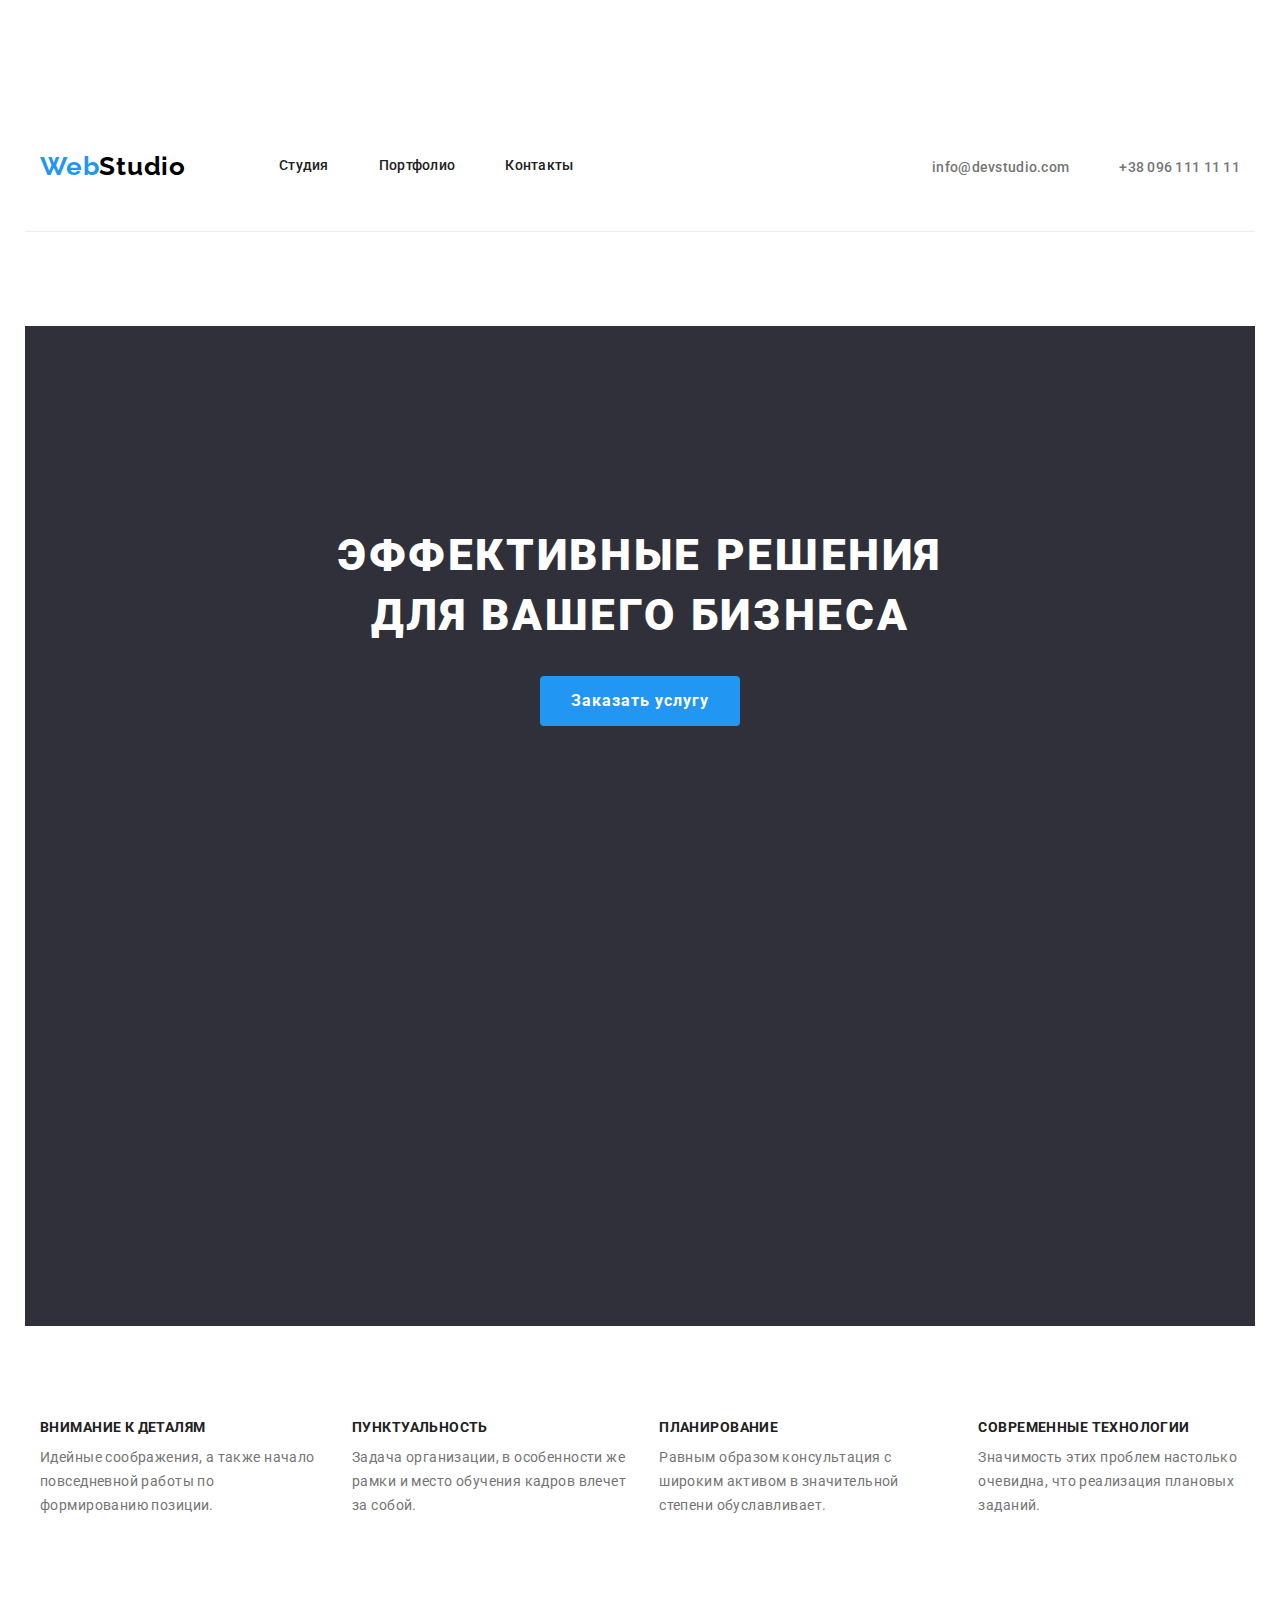
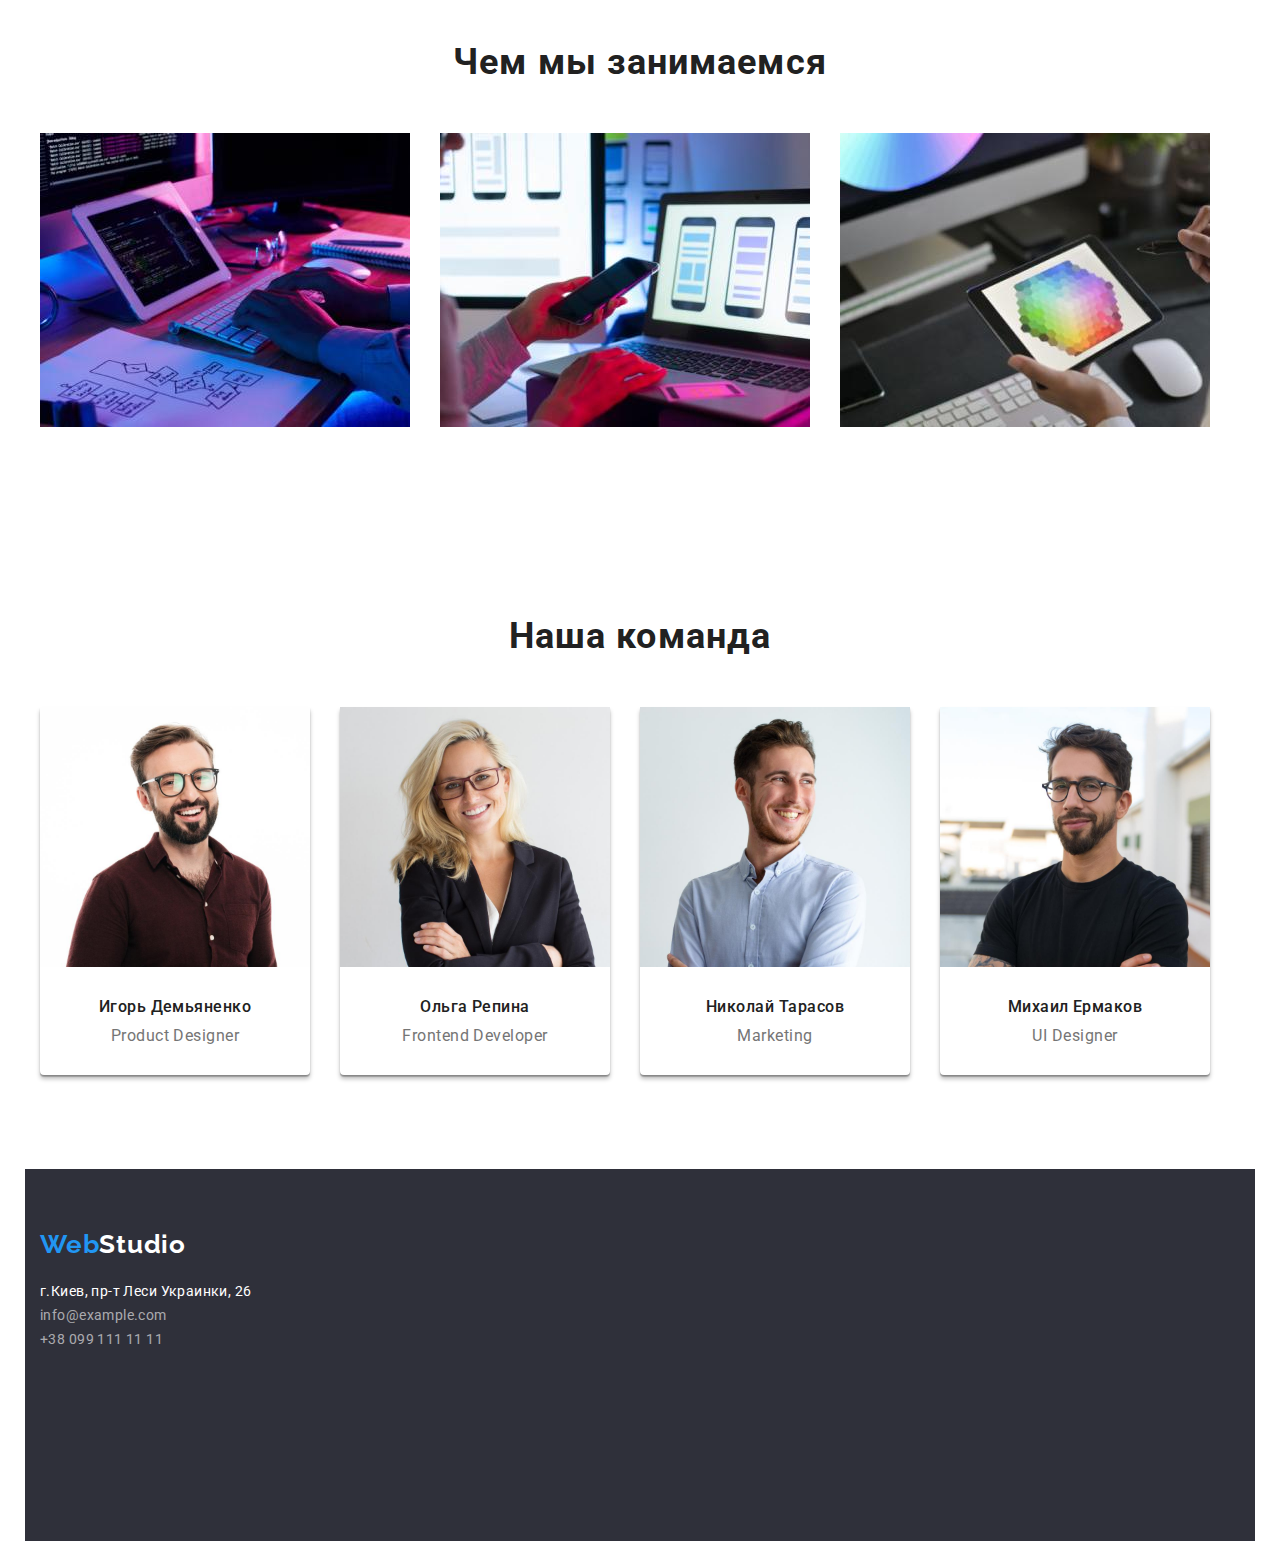
==== commit f1452eef: "add" ====
--- a/index.html
+++ b/index.html
@@ -12,7 +12,7 @@
     <link rel="stylesheet" href="https://cdnjs.cloudflare.com/ajax/libs/modern-normalize/1.1.0/modern-normalize.min.css" integrity="sha512-wpPYUAdjBVSE4KJnH1VR1HeZfpl1ub8YT/NKx4PuQ5NmX2tKuGu6U/JRp5y+Y8XG2tV+wKQpNHVUX03MfMFn9Q==" crossorigin="anonymous" referrerpolicy="no-referrer" />
   </head>
   <body>
-    <header  class="header">
+    <header class="header section">
       <div class="container header-container">
       <nav class="header-nav">
         <a class="logo-header list" href ="./index.html" lang="en"><span class="logo-web">Web</span>Studio</span></a>
@@ -23,11 +23,11 @@
         </ul>
       </nav>
       <ul class="header-contacts list">
-        <li class="header-item">
+        <li class="header-item-contacts">
           <div class="header-connect">
           <a href="mailto:info@devstudio.com" class="header-mail list">info@devstudio.com </a>
         </li>
-        <li class="header-item">
+        <li class="header-item-contacts">
           <a href="tel:+380961111111" class="header-tel list">+38 096 111 11 11 </a></li>
      </div>
      </ul>
--- a/css/style.css
+++ b/css/style.css
@@ -34,7 +34,7 @@
     margin-right: auto;
     padding-left: 15px;
     padding-right: 15px;
-    outline: 2px solid red;
+    
 }
  .section{
     padding-top: 94px;
@@ -51,21 +51,15 @@
     }
 /*-------------HEADER------*/
 
-.header{
-    padding-top: 24px;
-    padding-bottom: 25px;
-}
-.header>.container{
-    display: flex;
-    align-items: center;
-
-}
-.header-nav{
-    display: flex;
-    align-items: center;
-    
-}
-
+.header > .container{
+display: flex;
+align-items: center;
+height: 80px;
+padding-top: 24px;
+padding-bottom: 25px;
+border-bottom: 1px solid #ECECEC;
+
+}
 .logo-header
 {
      font-family: 'Raleway',sans-serif;
@@ -75,7 +69,8 @@
      letter-spacing: 0.03em; 
      color: #000000;
      margin-right: 93px;
-     margin-left: auto;
+    
+
 }   
 .logo-web {
     font-family: 'Raleway', sans-serif;
@@ -84,29 +79,27 @@
     line-height: 1.19;
     letter-spacing: 0.03em;
     color: #2196F3;
+    
+}
+.header-nav{
+    display: flex;
+    align-items: center;
 }
 .header-list{
-    display: flex;
-}
+ display: flex;
+ }
 .header-item{
     font-weight: 500;
     font-size: 14px;
     line-height: 1.14;
     list-style: none;
-    text-align: center;
-    letter-spacing: 0.02em;
     color: var(--first-text-color);
  } 
- .header-item:not(:last-child){
-    margin-right: 50px;
- }
- 
- .header-connect{
-    margin-left: auto;
-    
-}
-
-
+    .header-item:not(:last-child){
+        margin-right: 50px;
+     } 
+
+  
 .header-link{
     font-weight: 500;
     font-size: 14px;
@@ -114,12 +107,23 @@
     list-style: none;
     letter-spacing: 0.02em;
     color:var(--first-text-color);
-    margin-right: 50px;
-}
+    
+}  
 .header-link:hover, 
 .header-link:focus {
     color: var(--hover-color)
-}
+
+
+}
+.header-contacts{
+    display: flex;
+    margin-left: auto;
+   
+}
+.header-item-contacts:not(:last-child){
+margin-right: 50px;
+}
+
 
 .header-mail{
     font-weight: 500;
@@ -127,9 +131,7 @@
     line-height: 1.14;
     letter-spacing: 0.02em;
     color: var(--secondary-text-color);
-    
-    
-}
+ }
 .header-mail:hover,
 .header-mail:focus {
     color: var(--hover-color)}
@@ -146,6 +148,7 @@
 .header-tel:hover,
 .header-tel:focus {
     color: var(--hover-color)
+ 
 }
      /*--------HERO-----------*/
 
@@ -378,7 +381,6 @@
     
   .button-list{
         display: flex;
-        
         flex-wrap: wrap;
         gap: 8px;
         justify-content: center;
@@ -402,11 +404,21 @@
      background: var(--hover-color);
      color: #FFFFFF;
     }
+    .portfolio-rectangle{
+        font-family: Roboto,sans-serif;
+        padding: 20px 24px;
+        border: 1px solid rgba(238, 238, 238, 1);
+        border-top: none;
+        height: 110px;
+        
+        
+    }
     .portfolio-list{
-        
-        display: flex;
-        flex-wrap: wrap;
-        gap: 30px;
+      display: flex;
+      flex-wrap:wrap;
+     
+      gap: 30px;  
+        
         
     }
     .portfolio-title {
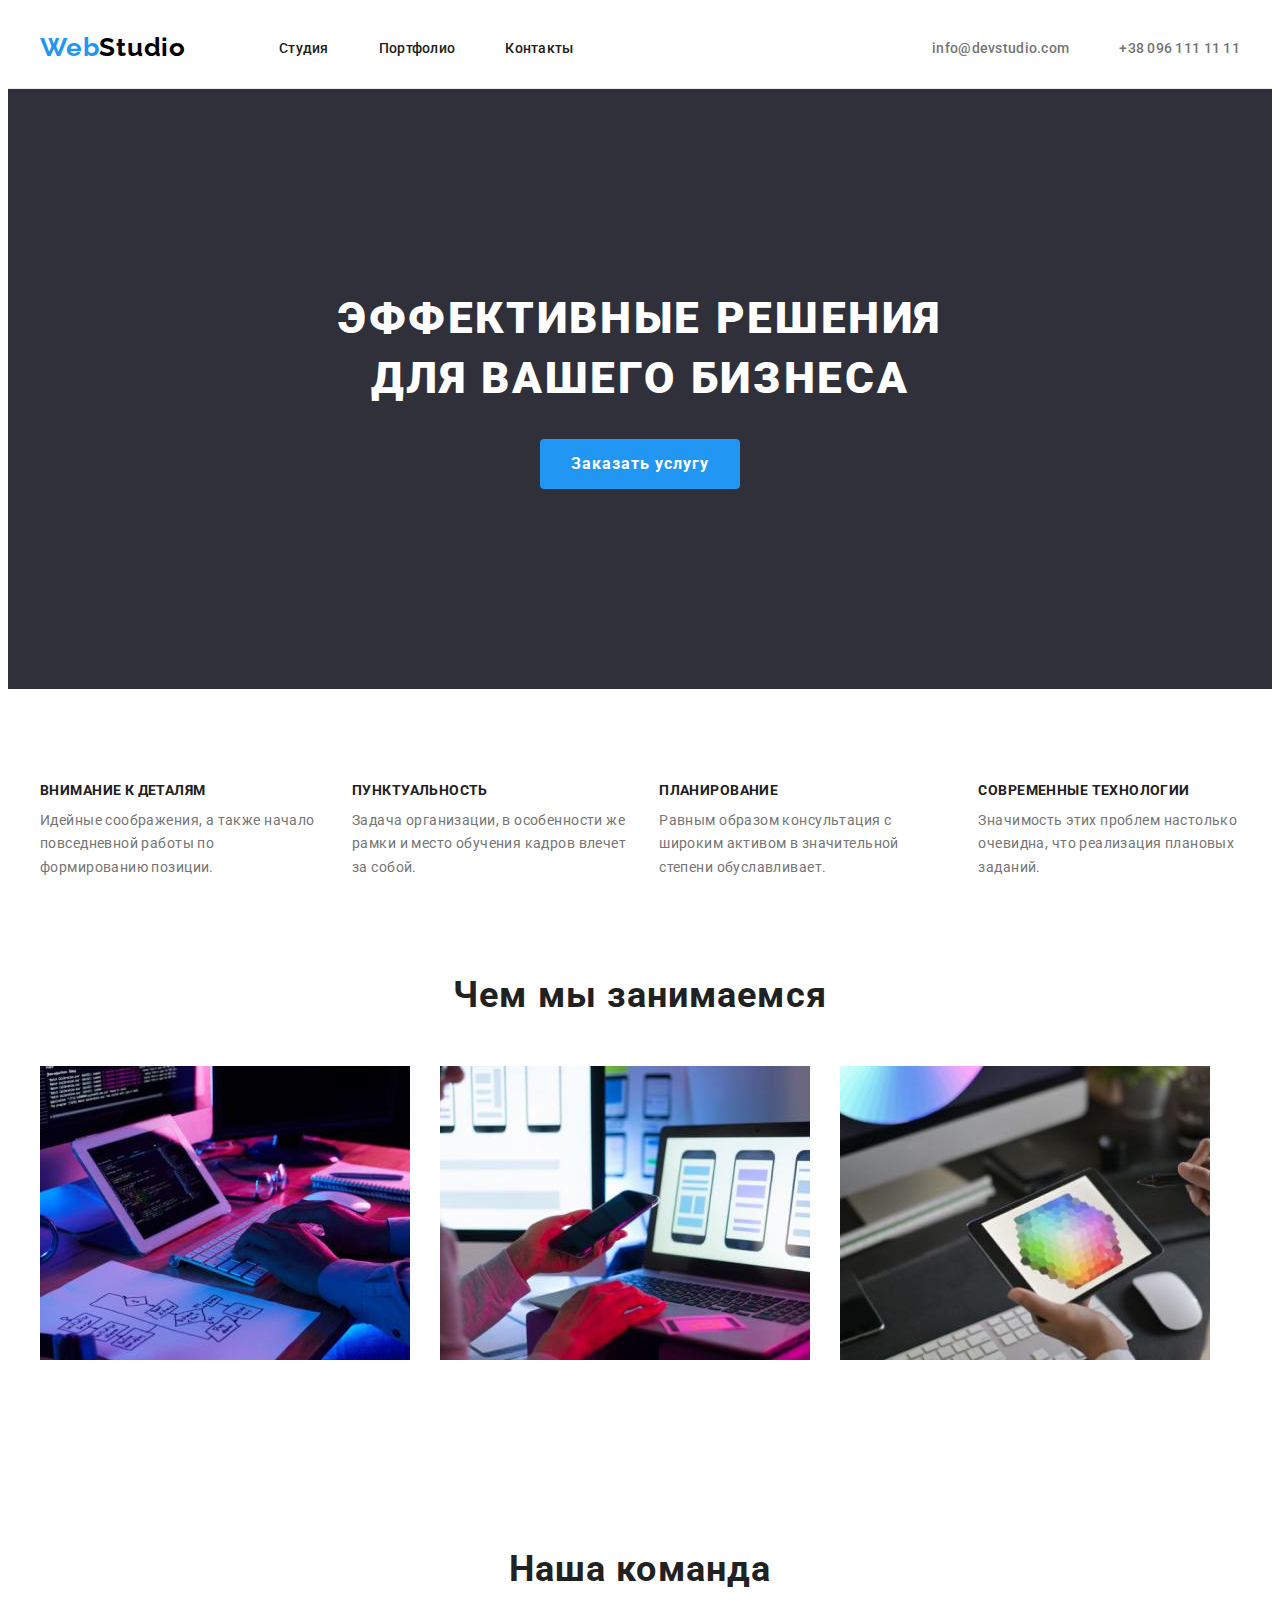
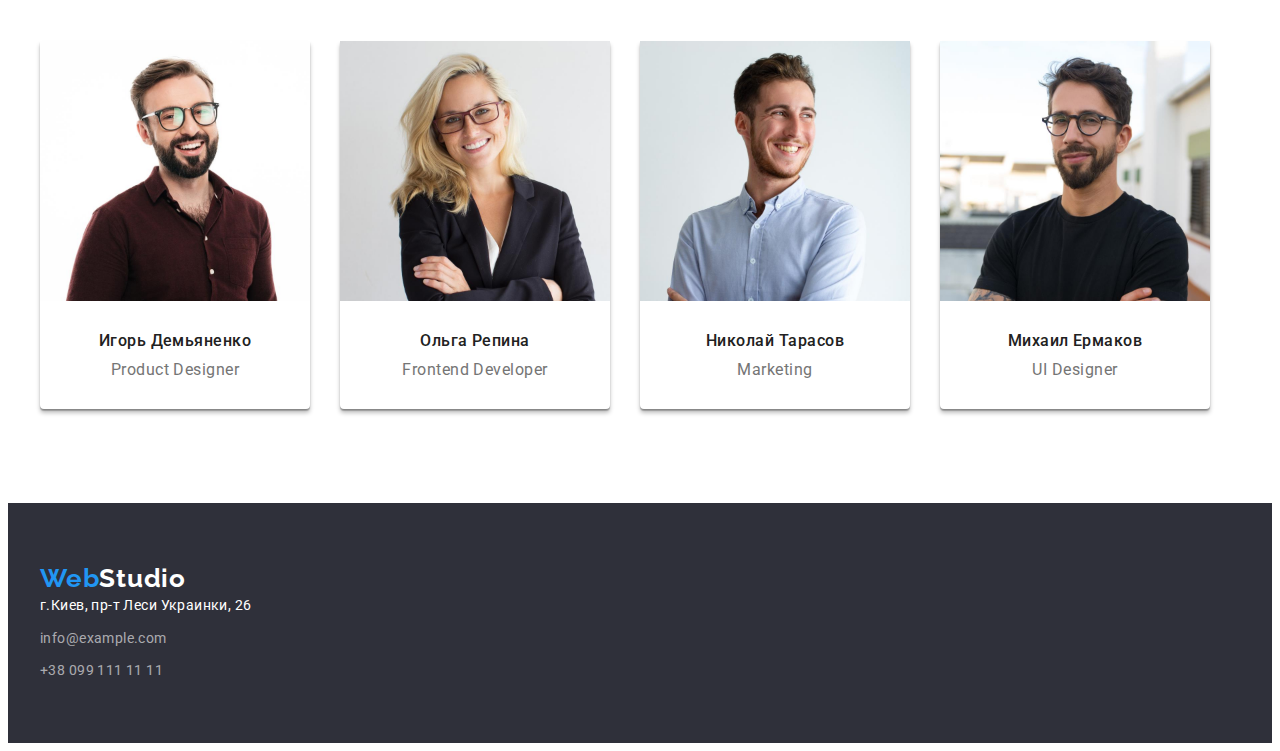
==== commit 34789150: "change" ====
--- a/index.html
+++ b/index.html
@@ -12,24 +12,24 @@
     <link rel="stylesheet" href="https://cdnjs.cloudflare.com/ajax/libs/modern-normalize/1.1.0/modern-normalize.min.css" integrity="sha512-wpPYUAdjBVSE4KJnH1VR1HeZfpl1ub8YT/NKx4PuQ5NmX2tKuGu6U/JRp5y+Y8XG2tV+wKQpNHVUX03MfMFn9Q==" crossorigin="anonymous" referrerpolicy="no-referrer" />
   </head>
   <body>
-    <header class="header section">
+    <header class="header">
       <div class="container header-container">
       <nav class="header-nav">
         <a class="logo-header list" href ="./index.html" lang="en"><span class="logo-web">Web</span>Studio</span></a>
         <ul class="header-list">
           <li class="header-item"><a href="" class="header-link list">Студия</a></li>
-          <li class="header-item" ><a href="./portfolio.html"class="header-link list">Портфолио</a></li>
-          <li class="header-item "><a href="" class="header-link list">Контакты</a></li>
+          <li class="header-item"><a href="./portfolio.html"class="header-link list">Портфолио</a></li>
+          <li class="header-item"><a href="" class="header-link list">Контакты</a></li>
         </ul>
       </nav>
       <ul class="header-contacts list">
         <li class="header-item-contacts">
-          <div class="header-connect">
+          
           <a href="mailto:info@devstudio.com" class="header-mail list">info@devstudio.com </a>
         </li>
         <li class="header-item-contacts">
           <a href="tel:+380961111111" class="header-tel list">+38 096 111 11 11 </a></li>
-     </div>
+     
      </ul>
   </div>
     </header>
@@ -116,8 +116,10 @@
               width="270"
               height="260"
             />
+            <div class="team-rectangle">
             <h3 class="team-name">Игорь Демьяненко</h3>
             <p class="team-text">Product Designer</p>
+          </div>
           </li>
           <li class="team-list">
             <img
@@ -126,8 +128,10 @@
               width="270"
               height="260"
             />
+             <div class="team-rectangle">
             <h3 class="team-name">Ольга Репина</h3>
             <p class="team-text">Frontend Developer</p>
+          </div>
           </li>
           <li class="team-list">
             <img
@@ -136,8 +140,10 @@
               width="270"
               height="260"
             />
+             <div class="team-rectangle">
             <h3 class="team-name">Николай Тарасов</h3>
             <p class="team-text">Marketing</p>
+          </div>
           </li>
           <li class="team-list">
             <img
@@ -146,8 +152,10 @@
               width="270"
               height="260"
             />
+             <div class="team-rectangle">
             <h3 class="team-name">Михаил Ермаков</h3>
             <p class="team-text">UI Designer</p>
+          </div>
           </li>
         </ul>
       </div>
@@ -166,8 +174,8 @@
               >г.Киев, пр-т Леси Украинки, 26</a
             >
           </li>
-          <li><a href="mailto:info@example.com" class="contact-email list">info@example.com</a></li>
-          <li><a class="contact-tel list" href="tel:+380991111111">+38 099 111 11 11</a></li>
+          <li class="contact-item"><a href="mailto:info@example.com" class="contact-email list">info@example.com</a></li>
+          <li class="contact-item"><a class="contact-tel list" href="tel:+380991111111">+38 099 111 11 11</a></li>
         </ul>
       </address>
      </div>
--- a/css/style.css
+++ b/css/style.css
@@ -48,17 +48,20 @@
 
     img{
         display: block;
+        max-width: 100%;
+        height: auto;
     }
 /*-------------HEADER------*/
+
+.header{
+   border-bottom: 1px solid #ECECEC; 
+   padding-top: 24px;
+   padding-bottom: 25px;
+}
 
 .header > .container{
 display: flex;
 align-items: center;
-height: 80px;
-padding-top: 24px;
-padding-bottom: 25px;
-border-bottom: 1px solid #ECECEC;
-
 }
 .logo-header
 {
@@ -88,18 +91,14 @@
 .header-list{
  display: flex;
  }
-.header-item{
-    font-weight: 500;
-    font-size: 14px;
-    line-height: 1.14;
+ .header-item{
     list-style: none;
-    color: var(--first-text-color);
- } 
-    .header-item:not(:last-child){
-        margin-right: 50px;
-     } 
-
-  
+ }    
+    
+  .header-item:not(:last-child){
+   margin-right: 50px;
+     }    
+ 
 .header-link{
     font-weight: 500;
     font-size: 14px;
@@ -108,12 +107,11 @@
     letter-spacing: 0.02em;
     color:var(--first-text-color);
     
-}  
+}     
 .header-link:hover, 
 .header-link:focus {
     color: var(--hover-color)
-
-
+  
 }
 .header-contacts{
     display: flex;
@@ -123,7 +121,6 @@
 .header-item-contacts:not(:last-child){
 margin-right: 50px;
 }
-
 
 .header-mail{
     font-weight: 500;
@@ -150,19 +147,16 @@
     color: var(--hover-color)
  
 }
-     /*--------HERO-----------*/
-
-
-.hero-container {
-    background:#2F303A;
+
+      /*--------HERO-----------*/
+
+.hero{
+    background-color:#2F303A;
     padding-top: 200px;
     padding-bottom: 200px;
     text-align: center;
-    min-height: 600px;}
-    
-    
-
-  .hero-title {
+}
+    .hero-title {
     font-family: Roboto ;
     font-weight: 900;
     font-size: 44px;
@@ -171,8 +165,9 @@
     letter-spacing: 0.06em;
     text-transform: uppercase;
     color: #FFFFFF;
-    margin-left: auto;
+    margin: auto;
     margin-right: auto;
+    margin-bottom: 30px;
     max-width: 696px;
     
 }
@@ -188,19 +183,19 @@
     color: #FFFFFF;
     background-color: #2196F3;
     display:block;
-    margin: 30px auto 0;
+    margin:auto;
     height: 50px;
     width: 200px;
     border-radius: 4px;
     border-color:transparent;
     
 } 
-
-    
 .hero-btn:hover,
 .hero-btn:focus {
     background: #188CE8; 
 }  
+    
+
 
 
 
@@ -235,7 +230,7 @@
     line-height: 1.71;
     letter-spacing: 0.03em;
     color: var(--secondary-text-color);
-    height: 101px;
+   
    
 }
 
@@ -261,7 +256,9 @@
 
 /*---------------TEAM---------*/
 
-
+.team section{
+    background-color: #F5F4FA;
+}
 
 .team-title {
     font-weight: 700;
@@ -279,7 +276,7 @@
     line-height: 1.19;
     letter-spacing: 0.03em;
     color: var(--first-text-color);
-    margin-top: 30px;
+    margin-bottom: 10px;
     
  }
 
@@ -288,12 +285,9 @@
     align-items: center;
     gap: 30px;
     list-style: none;
-    margin-right: 30px;
-    margin-right: 30px;
-    text-align: center;
-    
-
- }
+    text-align: center;
+    
+}
  
 .team-list{
     
@@ -301,7 +295,11 @@
     background: #FFFFFF;
     box-shadow: 0px 4px 4px rgba(0, 0, 0, 0.25), 0px 1px 1px rgba(0, 0, 0, 0.14), 0px 2px 1px rgba(0, 0, 0, 0.2);
     border-radius: 0px 0px 4px 4px;
-    height: 368px;
+}
+
+.team-rectangle{
+    padding-top: 30px;
+    padding-bottom: 30px;
     
 }
 .team-text {
@@ -310,10 +308,17 @@
     line-height: 1.19;
     letter-spacing: 0.03em;
     color: var(--secondary-text-color);
-    margin-top: 10px;
+    
 }
 
 /*---------------FOOTER--------*/
+
+.contact{
+    background-color: #2F303A;
+    padding-top: 60px;
+    padding-bottom: 60px;
+}
+
 
 .logo-footer{
     font-family: 'Raleway', sans-serif;
@@ -322,20 +327,15 @@
     line-height: 1.19;
     letter-spacing: 0.03em;
     color: #FFFFFF;
-    
-}
-.contact-container {
-    padding-top: 60px;
-    padding-bottom: 60px;
-    background-color: #2F303A;
-    height: 252px;
-}
-
-
-
+    margin-bottom: 20px;
+    
+}
+.contact-item:not(:last-child){
+    margin-bottom: 9px;
+}
 .contact-adress {
     font-style: normal;
-    margin-top: 20px;
+   
 }
 .contact-map {
     font-style: normal;
@@ -344,7 +344,7 @@
     line-height: 1.71;
     letter-spacing: 0.03em;
     color: #FFFFFF;
-    margin-bottom: 9px;
+    
 }
 
 .contact-map:hover,
@@ -358,7 +358,6 @@
     line-height: 1.71;
     letter-spacing: 0.03em;
     color: rgba(255, 255, 255, 0.6);
-    margin-bottom: 9px;
 }
 .contact-email:hover,
 .contact-email:focus {
@@ -384,7 +383,7 @@
         flex-wrap: wrap;
         gap: 8px;
         justify-content: center;
-        margin-bottom: 34px;
+        margin-bottom: 50px;
     }
    
    .button-link {
@@ -398,6 +397,7 @@
     color: #212121;
     border-radius: 4px;
     border-color: transparent;
+    padding:6px 20px;
    }
     .button-link:hover,
     .button-link:focus {
@@ -405,21 +405,15 @@
      color: #FFFFFF;
     }
     .portfolio-rectangle{
-        font-family: Roboto,sans-serif;
-        padding: 20px 24px;
-        border: 1px solid rgba(238, 238, 238, 1);
-        border-top: none;
-        height: 110px;
-        
-        
+    font-family: Roboto,sans-serif;
+    padding: 20px 24px;
+    border: 1px solid rgba(238, 238, 238, 1);
+    border-top: none;
     }
     .portfolio-list{
-      display: flex;
-      flex-wrap:wrap;
-     
-      gap: 30px;  
-        
-        
+    display: flex;
+    flex-wrap:wrap;
+    gap: 30px; 
     }
     .portfolio-title {
      font-weight: 700;
@@ -427,6 +421,7 @@
      line-height: 2;
      letter-spacing: 0.06em;   
      color: var(--first-text-color);
+     margin-bottom: 4px;
    }
     .portfolio-text {
     font-weight: 400;
